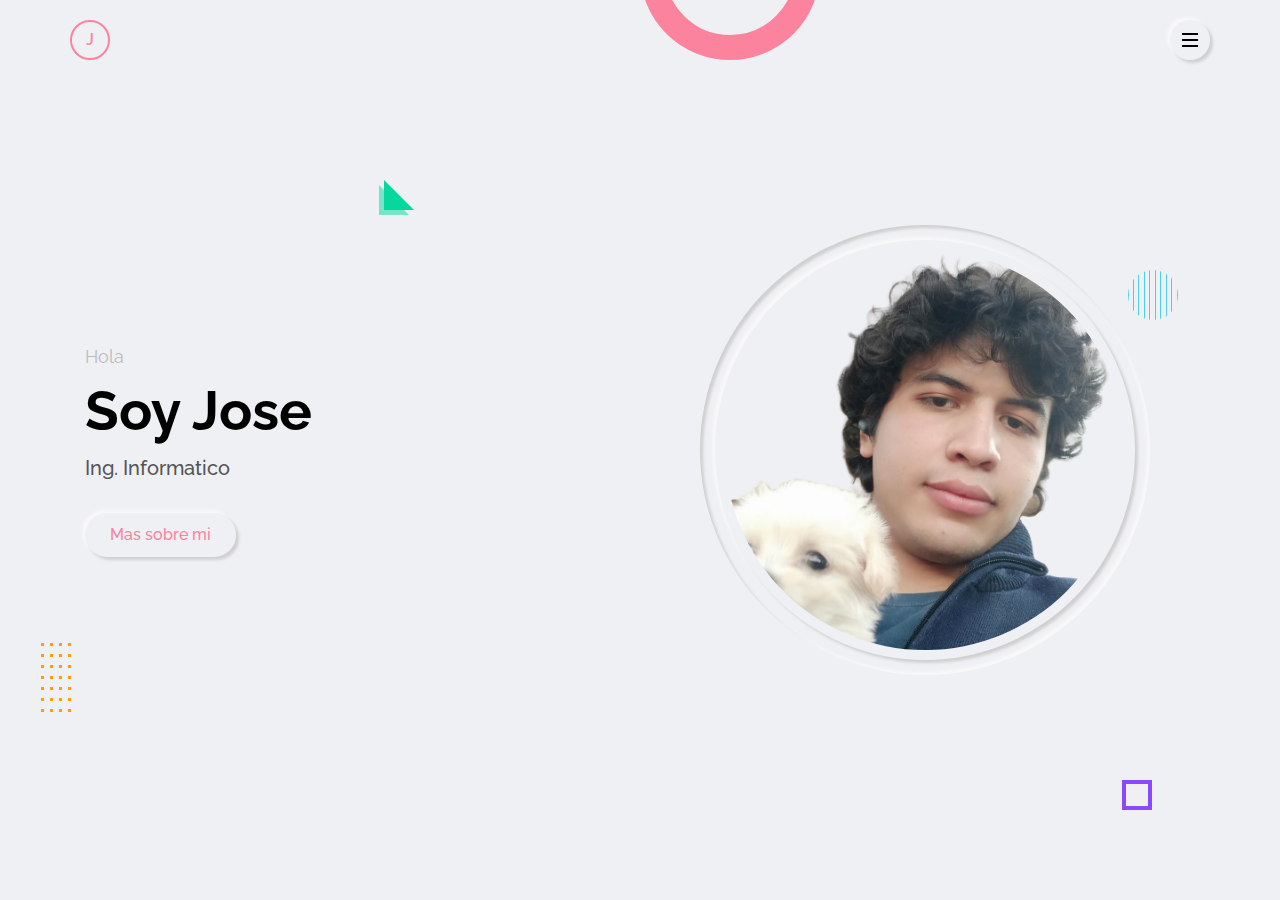
==== index.html @ aefd0e10 "probando despligue" ====
<!DOCTYPE html>
<html lang="zxx">

<head>
  <meta charset="utf-8">
  <title>Sitio Personal</title>
  <meta name="viewport" content="width=device-width,initial-scale=1.0">
  <!-- font awesome -->
  <link rel="stylesheet" type="text/css" href="css/font-awesome.css">
  <!-- main css -->
  <link rel="stylesheet" type="text/css" href="css/style.css">
  <link rel="stylesheet" type="text/css" href="css/skins/color-1.css">
</head>

<body>

  <!-- header start -->
  <header class="header">
    <div class="container">
      <div class="row justify-content-between">
        <div class="logo">
          <a href="index.html">J</a>
        </div>
        <div class="hamburger-btn outer-shadow hover-in-shadow">
          <span></span>
        </div>
      </div>
    </div>
  </header>
  <!-- header end -->

  <!-- navigation menu start -->
  <nav class="nav-menu">
    <div class="close-nav-menu">&times;</div>
    <div class="nav-menu-inner">
      <ul>
        <li><a href="" class="inner-shadow active">home</a></li>
        <li><a href="" class="outer-shadow hover-in-shadow">sobre mi</a></li>
        <li><a href="" class="outer-shadow hover-in-shadow">trabajos</a></li>
        <li><a href="" class="outer-shadow hover-in-shadow">portafolio</a></li>
        <li><a href="" class="outer-shadow hover-in-shadow">testimonios</a></li>
        <li><a href="" class="outer-shadow hover-in-shadow">Contacto</a></li>
      </ul>
    </div>
    <!-- copyright text -->
    <p class="copyright-text">&copy; 2021 Jose Garcete</p>
  </nav>
  <!-- navigation menu end -->

  <!-- home section start -->
  <section class="home-section section">
    <!-- effect wrap start -->
    <div class="effect-wrap">
      <div class="effect effect-1"></div>
      <div class="effect effect-2">
        <div></div>
        <div></div>
        <div></div>
        <div></div>
        <div></div>
        <div></div>
        <div></div>
        <div></div>
        <div></div>
        <div></div>
        <div></div>
        <div></div>
        <div></div>
        <div></div>
        <div></div>
        <div></div>
        <div></div>
        <div></div>
        <div></div>
        <div></div>
        <div></div>
        <div></div>
        <div></div>
        <div></div>
        <div></div>
        <div></div>
        <div></div>
        <div></div>
      </div>
      <div class="effect effect-3"></div>
      <div class="effect effect-4"></div>
      <div class="effect effect-5">
        <div></div>
        <div></div>
        <div></div>
        <div></div>
        <div></div>
        <div></div>
        <div></div>
        <div></div>
        <div></div>
        <div></div>
      </div>
    </div>
    <!-- effect wrap end -->
    <div class="container">
      <div class="row full-screen align-items-center">
        <div class="home-text">
          <p>Hola</p>
          <h2>Soy Jose</h2>
          <h1>Ing. Informatico</h1>
          <a href="#" class="btn-1 outer-shadow hover-in-shadow">Mas sobre mi</a>
        </div>
        <div class="home-img">
          <div class="img-box inner-shadow">
            <img src="img/profile-pic.png" class="outer-shadow" alt="profile-pic">
          </div>
        </div>
      </div>
    </div>
  </section>
  <!-- home section end -->


  <!-- main js -->
  <script src="js/main.js"></script>
  <!-- style switcher js -->
  <script src="js/style-switcher.js"></script>
</body>

</html>
---- css/style.css ----
/* -------------
fonts
---------------- */
@import url("https://fonts.googleapis.com/css2?family=Raleway:wght@400;500;600;700&display=swap");

/*--------------
global style
----------------*/
/* define custom css variables */
:root {
  --bg-black-900: #000000;
  --bg-black-100: #dddddd;
  --bg-black-50: #eff0f4;
  --text-black-900: #000000;
  --text-black-700: #555555;
  --text-black-600: #666666;
  --text-black-300: #bbbbbb;
  --outer-shadow: 3px 3px 3px #d0d0d0, -3px -3px 3px #f8f8f8;
  --outer-shadow-0: 0 0 0 #d0d0d0, 0 0 0 #f8f8f8;
  --inner-shadow: inset 3px 3px 3px #d0d0d0, inset -3px -3px 3px #f8f8f8;
}

body {
  font-size: 16px;
  line-height: 1.5;
  overflow-x: hidden;
  background-color: var(--bg-black-50);
}

*:not(i) {
  font-family: "Raleway", sans-serif;
  font-weight: 400;
}

* {
  margin: 0;
  padding: 0;
  box-sizing: border-box;
  outline: none;
}

::before,
::after {
  box-sizing: border-box;
}

a {
  text-decoration: none;
}

ul {
  list-style: none;
  margin: 0;
  padding: 0;
}

img {
  vertical-align: middle;
  max-width: 100%;
}

.container {
  max-width: 1140px;
  margin: auto;
}

.row {
  display: flex;
  flex-wrap: wrap;
}

.justify-content-between {
  justify-content: space-between;
}

.outer-shadow {
  box-shadow: var(--outer-shadow);
}

.inner-shadow {
  box-shadow: var(--inner-shadow);
}

.hover-in-shadow {
  position: relative;
  z-index: 1;
}

.hover-in-shadow:hover {
  box-shadow: var(--outer-shadow-0);
}

.hover-in-shadow::after {
  content: "";
  position: absolute;
  left: 0;
  top: 0;
  width: 100%;
  height: 100%;
  transition: all 0.3s ease;
}

.hover-in-shadow:hover:after {
  box-shadow: var(--inner-shadow);
}

.align-items-center {
  align-items: center;
}

.btn-1 {
  padding: 10px 25px;
  font-size: 16px;
  font-weight: 500;
  color: var(--skin-color);
  background-color: transparent;
  line-height: 1.5;
  cursor: pointer;
  border-radius: 30px;
  transition: all 0.3s ease;
  display: inline-block;
}

.btn-1::after {
  border-radius: 30px;
}

.effect-wrap .effect {
  position: absolute;
  z-index: -1;
}

.effect-1 {
  width: 30px;
  height: 30px;
  border: 4px solid #8a49ff;
  right: 10%;
  bottom: 10%;
  animation: spin 10s linear infinite;
}

.effect-2 {
  left: 3%;
  bottom: 20%;
  width: 40px;
  display: flex;
  flex-wrap: wrap;
}

.effect-2 div {
  height: 3px;
  width: 3px;
  background-color: #ff9c07;
  margin: 0 3px 8px;
  animation: topBounce 3s ease-in-out infinite;
}

.effect-3 {
  height: 180px;
  width: 180px;
  border: 25px solid var(--skin-color);
  border-radius: 50%;
  left: 50%;
  top: -120px;
  animation: leftBounce 3s ease-in-out infinite;
}

.effect-4 {
  border-top: 30px solid transparent;
  border-left: 30px solid #06d79c;
  left: 30%;
  top: 20%;
  animation: spin 15s ease-in-out infinite;
}

.effect-5 {
  height: 50px;
  width: 50px;
  right: 8%;
  top: 30%;
  display: flex;
  justify-content: space-between;
  border-radius: 50%;
  overflow: hidden;
  animation: spin 10s linear infinite;
}

.effect-5 div {
  width: 1px;
  background-color: #4dd0e1;
}

.effect-4::before {
  content: "";
  border-top: 30px solid transparent;
  border-left: 30px solid #06d79c;
  position: absolute;
  opacity: 0.5;
  left: -35px;
  top: -25px;
}

@keyframes leftBounce {
  0%,
  100% {
    transform: translateX(0);
  }
  50% {
    transform: translateX(25px);
  }
}

@keyframes topBounce {
  0%,
  100% {
    transform: translateY(0);
  }
  50% {
    transform: translateY(25px);
  }
}

@keyframes spin {
  0% {
    transform: rotate(0deg);
  }
  100% {
    transform: rotate(360deg);
  }
}

/*--------------
header
----------------*/
.header {
  padding: 20px 15px;
  position: absolute;
  width: 100%;
  top: 0;
  left: 0;
  z-index: 99;
}

.header .logo a {
  display: inline-block;
  text-align: center;
  line-height: 36px;
  height: 40px;
  width: 40px;
  color: var(--skin-color);
  border-radius: 50%;
  border: 2px solid var(--skin-color);
  font-weight: 600;
  text-transform: uppercase;
}

.header .hamburger-btn {
  height: 40px;
  width: 40px;
  display: flex;
  align-items: center;
  cursor: pointer;
  border-radius: 50%;
  justify-content: center;
  transition: all 0.3s ease;
}

.header .hamburger-btn::after {
  border-radius: 50%;
}

.header .hamburger-btn span {
  display: block;
  height: 2px;
  width: 16px;
  background-color: var(--bg-black-900);
  position: relative;
}

.header .hamburger-btn span:before,
.header .hamburger-btn span:after {
  content: "";
  position: absolute;
  left: 0;
  width: 100%;
  height: 100%;
  background-color: var(--bg-black-900);
}

.header .hamburger-btn span:before {
  top: -6px;
}

.header .hamburger-btn span:after {
  top: 6px;
}

/*----------------
 navigation menu 
------------------*/

.nav-menu {
  position: fixed;
  background-color: var(--bg-black-50);
  padding: 0 15px;
  left: 0;
  top: 0;
  width: 100%;
  height: 100%;
  z-index: -1;
  opacity: 0;
  visibility: hidden;
  overflow-y: auto;
}

.nav-menu .close-nav-menu {
  height: 40px;
  width: 40px;
  display: block;
  font-size: 35px;
  line-height: 35px;
  border-radius: 50%;
  position: absolute;
  right: 15px;
  top: 15px;
  cursor: pointer;
  text-align: center;
  color: var(--text-black-600);
  transition: all 0.3s ease;
}

.nav-menu .close-nav-menu::after {
  border-radius: 50%;
}

.nav-menu-inner {
  min-height: 100vh;
  display: flex;
  align-items: center;
  justify-content: center;
}

.nav-menu ul {
  padding: 15px;
}

.nav-menu ul li {
  display: block;
  margin-bottom: 20px;
  text-align: center;
}

.nav-menu ul li:last-child {
  margin-bottom: 0;
}

.nav-menu ul li a {
  display: inline-block;
  font-size: 28px;
  font-weight: 600;
  counter-reset: var(--text-black-700);
  padding: 5px 30px;
  text-transform: capitalize;
  border-radius: 30px;
  transition: all 0.3s ease;
}

.nav-menu ul li a.active {
  color: var(--skin-color);
}
.nav-menu ul li a::after {
  border-radius: 30px;
}

.nav-menu .copyright-text {
  position: absolute;
  left: 0;
  top: 50%;
  font-size: 15px;
  color: var(--text-black-600);
  transform: translateY(-50%) rotate(-90deg);
  left: -60px;
}

/*-------------
home section
 --------------*/

.home-section {
  position: relative;
}
.home-section .full-screen {
  padding: 50px 0;
  min-height: 100vh;
}

.home-section .home-text,
.home-section .home-img {
  flex: 0 0 50%;
  max-width: 50%;
  padding: 0 15px;
}

.home-section .home-text {
  /* background-color: violet; */
}

.home-section .home-text p {
  color: var(--text-black-300);
  font-size: 18px;
  text-transform: capitalize;
  margin: 0;
}

.home-section .home-text h2 {
  font-size: 55px;
  font-weight: 700;
  color: var(--text-black-900);
  margin: 0;
}

.home-section .home-text h1 {
  font-size: 20px;
  font-weight: 500;
  color: var(--text-black-700);
  margin: 0;
  text-transform: capitalize;
}

.home-section .home-text .btn-1 {
  margin-top: 30px;
}

.home-section .home-img .img-box {
  max-width: 450px;
  display: block;
  margin: auto;
  border-radius: 50%;
  padding: 15px;
}

.home-section .home-img .img-box img {
  width: 100%;
  border-radius: 50%;
  border: 10px solid transparent;
}
---- css/skins/color-1.css ----
:root{
	--skin-color:#fb839e;
}
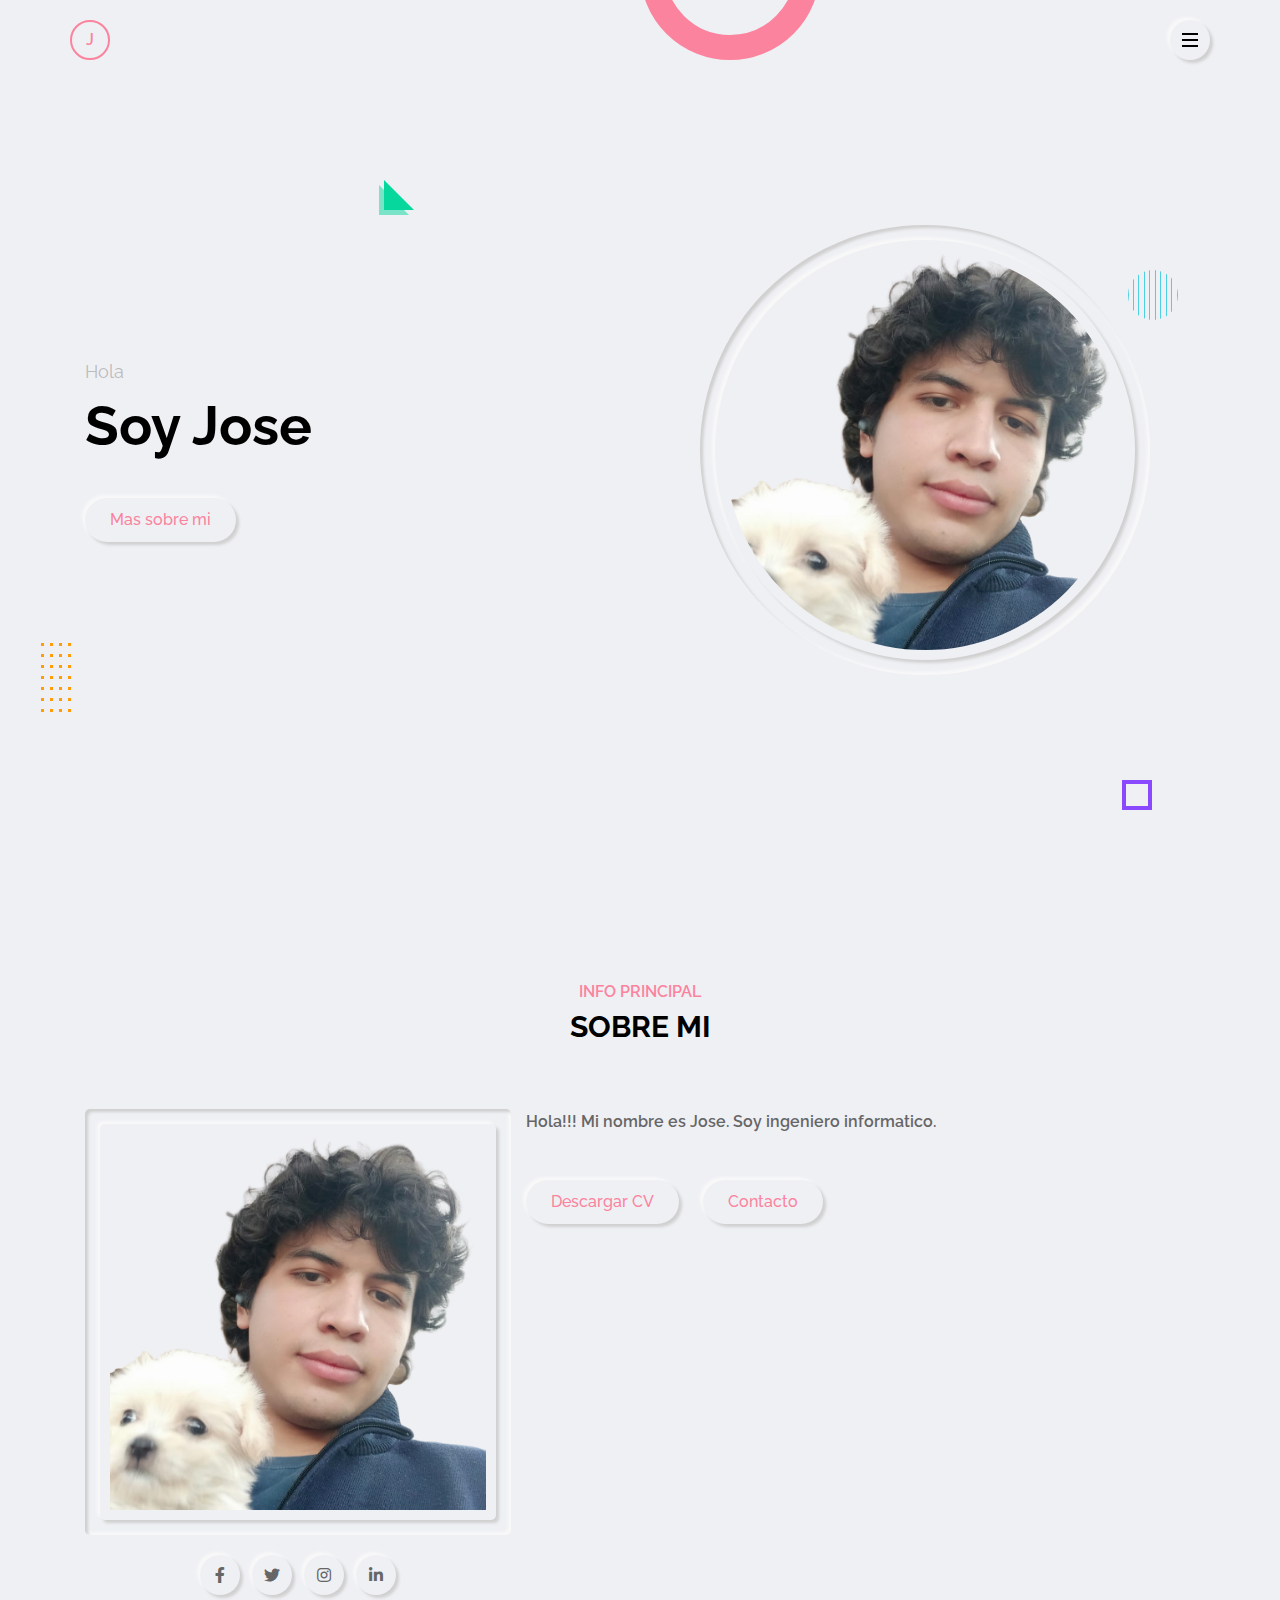
==== commit d13a2b41: "Se anhade seccion de sobre mi" ====
--- a/index.html
+++ b/index.html
@@ -103,7 +103,7 @@
         <div class="home-text">
           <p>Hola</p>
           <h2>Soy Jose</h2>
-          <h1>Ing. Informatico</h1>
+          <!-- <h1>Ing. Informatico</h1> -->
           <a href="#" class="btn-1 outer-shadow hover-in-shadow">Mas sobre mi</a>
         </div>
         <div class="home-img">
@@ -116,6 +116,42 @@
   </section>
   <!-- home section end -->
 
+  <!-- about section start -->
+  <section class="about-section section">
+    <div class="container">
+      <div class="row">
+        <div class="section-title">
+          <h2 data-heading='info principal'>Sobre mi</h2>
+        </div>
+      </div>
+      <div class="row">
+        <div class="about-img">
+          <div class="img-box inner-shadow">
+            <img src="img/profile-pic.png" class="outer-shadow" alt="imagen de perfil">
+          </div>
+          <!-- social links start-->
+          <div class="social-links">
+            <a href="https://www.facebook.com/jose.garcete.5036/" class="outer-shadow hover-in-shadow"
+              target="_blank"><i class="fab fa-facebook-f"></i></a>
+            <a href="https://twitter.com/jigaka3" class="outer-shadow hover-in-shadow" target="_blank"><i
+                class="fab fa-twitter"></i></a>
+            <a href="https://www.instagram.com/josceka/" class="outer-shadow hover-in-shadow" target="_blank"><i
+                class="fab fa-instagram"></i></a>
+            <a href="https://www.linkedin.com/in/jose-garcete-796b70160/" target="_blank"
+              class="outer-shadow hover-in-shadow"><i class="fab fa-linkedin-in"></i></a>
+          </div>
+          <!-- social links end -->
+        </div>
+        <div class="about-info">
+          <p><span>Hola!!! Mi nombre es Jose. Soy ingeniero informatico.</span></p>
+          <a href="cv.pdf" class="btn-1 outer-shadow hover-in-shadow">Descargar CV</a>
+          <a href="#" class="btn-1 outer-shadow hover-in-shadow">Contacto</a>
+        </div>
+      </div>
+    </div>
+  </section>
+  <!-- about section end -->
+
 
   <!-- main js -->
   <script src="js/main.js"></script>
--- a/css/style.css
+++ b/css/style.css
@@ -229,6 +229,31 @@
   }
 }
 
+.section-title {
+  padding: 0 15px;
+  flex: 0 0 100%;
+  max-width: 100%;
+  text-align: center;
+  margin-bottom: 60px;
+}
+
+.section-title h2 {
+  display: inline-block;
+  font-size: 30px;
+  font-weight: 700;
+  color: var(--text-black-900);
+  text-transform: uppercase;
+  margin: 0;
+}
+
+.section-title h2:before {
+  content: attr(data-heading);
+  display: block;
+  font-size: 16px;
+  font-weight: 600;
+  color: var(--skin-color);
+}
+
 /*--------------
 header
 ----------------*/
@@ -444,3 +469,86 @@
   border-radius: 50%;
   border: 10px solid transparent;
 }
+
+/* ------------------
+about section
+---------------------*/
+.about-section {
+  padding: 80px 0 80px;
+  min-height: 100vh;
+}
+
+.about-section .about-img {
+  flex: 0 0 40%;
+  max-width: 40%;
+  padding: 0 15px;
+}
+
+.about-section .about-img .img-box {
+  padding: 15px;
+  border-radius: 5px;
+}
+
+.about-section .about-img .img-box img {
+  width: 100%;
+  border: 10px solid transparent;
+  border-radius: 5px;
+}
+
+.about-section .about-img .social-links {
+  margin-top: 20px;
+  text-align: center;
+}
+
+.about-section .about-img .social-links a {
+  display: inline-block;
+  height: 40px;
+  width: 40px;
+  font-size: 16px;
+  text-align: center;
+
+  color: var(--text-black-600);
+  margin: 0 4px;
+  border-radius: 50%;
+  transition: all 0.3s ease;
+}
+
+.about-section .about-img .social-links a i {
+  line-height: 40px;
+}
+
+.about-section .about-img .social-links a:after {
+  border-radius: 50%;
+}
+
+.about-section .about-img .social-links a:hover {
+  color: var(--skin-color);
+}
+
+.about-section
+  .about-img
+  .social-links
+  .about-section
+  .about-img
+  .social-links
+  .about-section
+  .about-info {
+  flex: 0 0 60%;
+  max-width: 60%;
+  padding: 0 15px;
+}
+
+.about-section .about-info p {
+  font-size: 16px;
+  line-height: 26px;
+  margin-bottom: 15px;
+  color: var(--text-black-600);
+}
+
+.about-section .about-info span {
+  font-weight: 600;
+}
+
+.about-section .about-info .btn-1 {
+  margin: 30px 20px 0 0;
+}
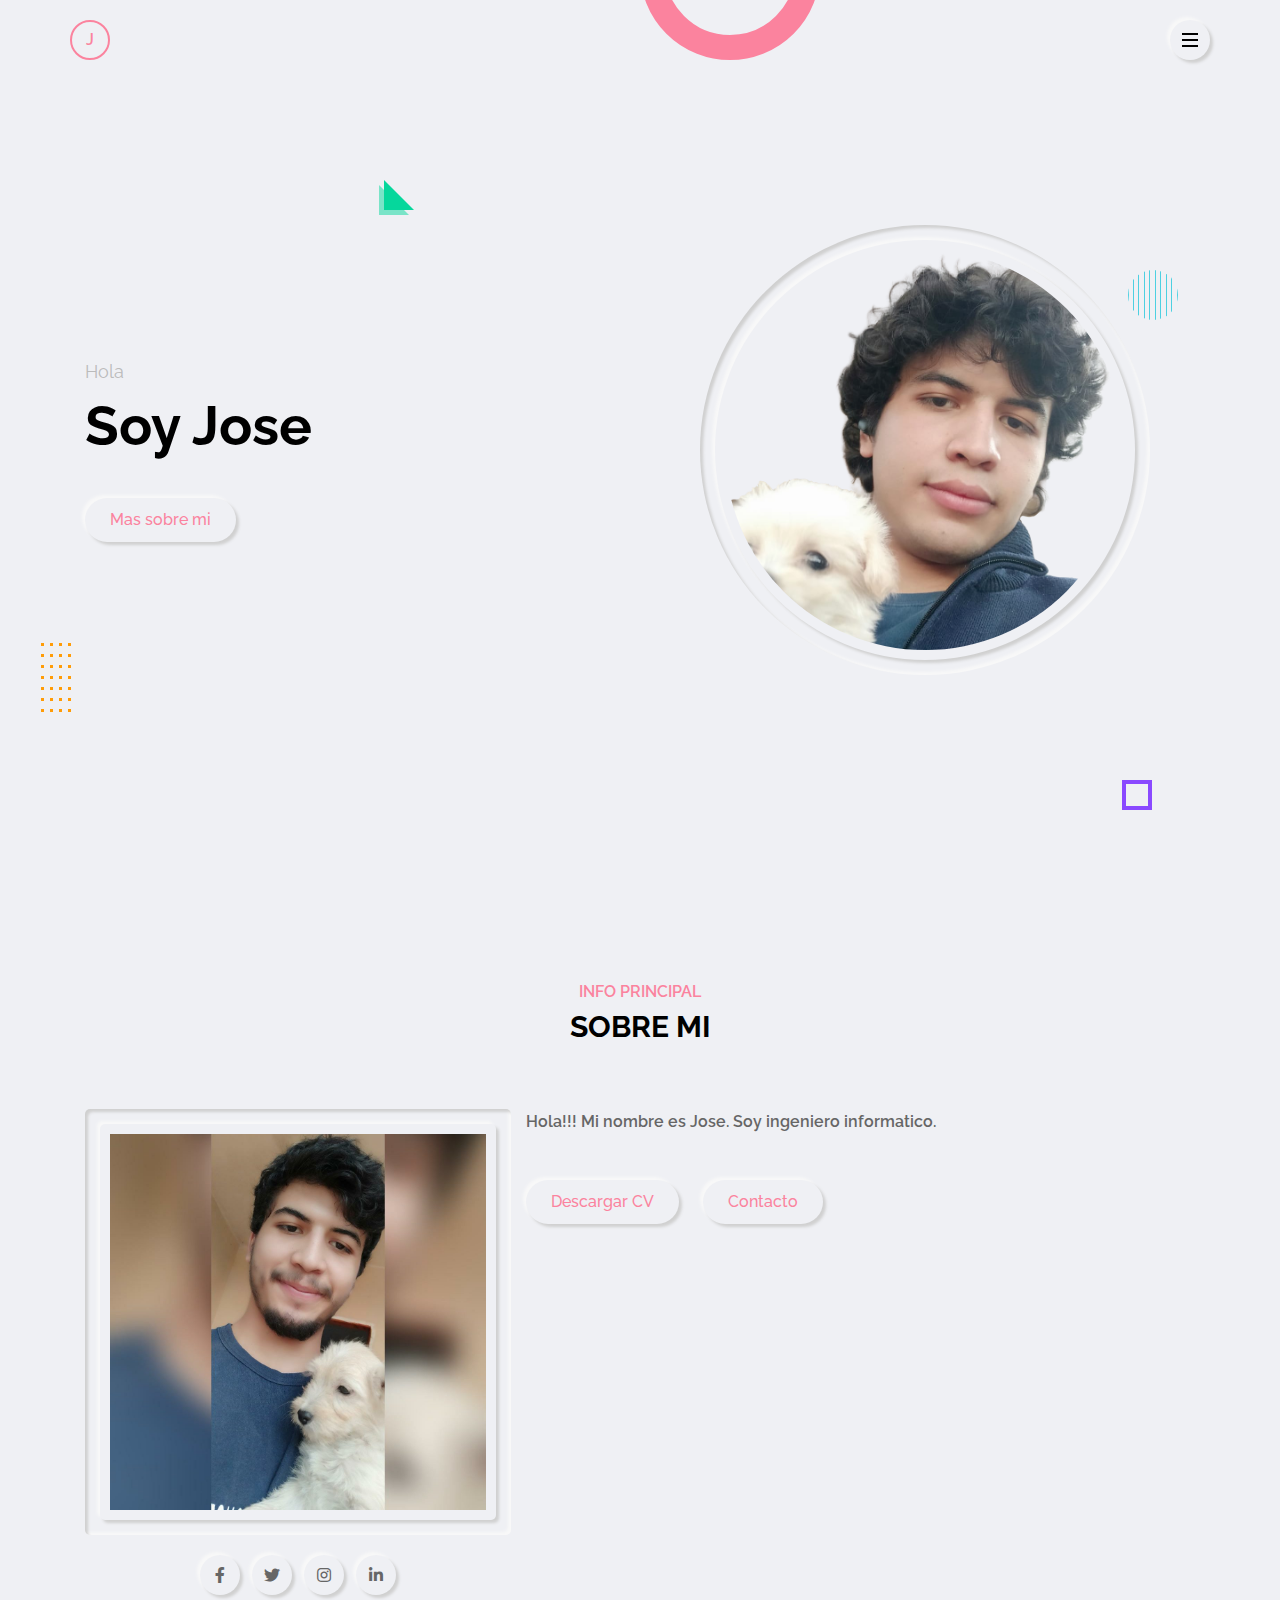
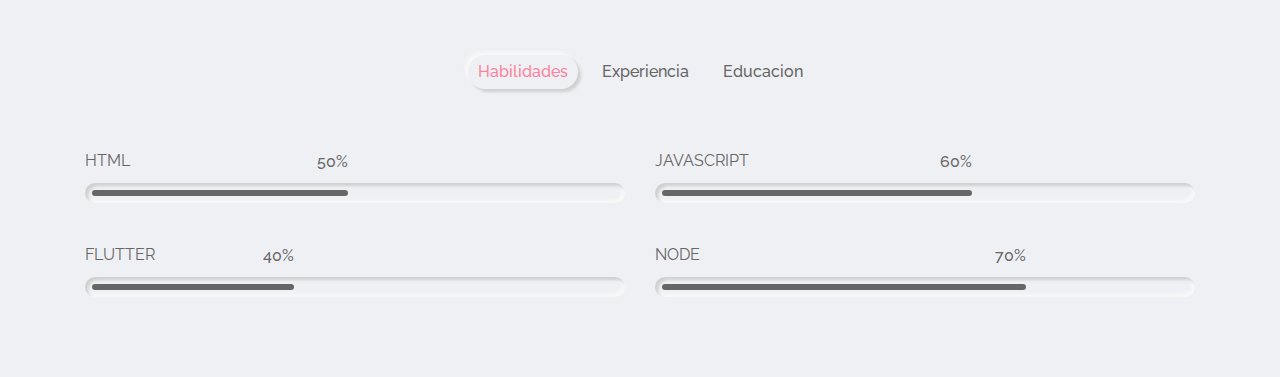
==== commit c6818398: "add skill section" ====
--- a/index.html
+++ b/index.html
@@ -127,7 +127,7 @@
       <div class="row">
         <div class="about-img">
           <div class="img-box inner-shadow">
-            <img src="img/profile-pic.png" class="outer-shadow" alt="imagen de perfil">
+            <img src="img/luli.jpeg" class="outer-shadow" alt="imagen de perfil">
           </div>
           <!-- social links start-->
           <div class="social-links">
@@ -148,6 +148,64 @@
           <a href="#" class="btn-1 outer-shadow hover-in-shadow">Contacto</a>
         </div>
       </div>
+      <!-- about tabs start -->
+      <div class="row">
+        <div class="about-tabs">
+          <span class="tab-item outer-shadow active" data-target=".habilidades">habilidades</span>
+          <span class="tab-item" data-target=".experiencia">experiencia</span>
+          <span class="tab-item" data-target=".educacion">educacion</span>
+        </div>
+      </div>
+      <!-- about tabs end -->
+
+      <!-- skills start-->
+      <div class="row">
+        <div class="skills tab-content">
+          <div class="row">
+            <!-- skill item start -->
+            <div class="skill-item">
+              <p>HTML</p>
+              <div class="progress inner-shadow">
+                <div class="progress-bar" style="width: calc(50% - 14px)">
+                  <span>50%</span>
+                </div>
+              </div>
+            </div>
+            <!-- skill item end -->
+            <!-- skill item start -->
+            <div class="skill-item">
+              <p>JAVASCRIPT</p>
+              <div class="progress inner-shadow">
+                <div class="progress-bar" style="width: calc(60% - 14px)">
+                  <span>60%</span>
+                </div>
+              </div>
+            </div>
+            <!-- skill item start -->
+            <!-- skill item start -->
+            <div class="skill-item">
+              <p>FLUTTER</p>
+              <div class="progress inner-shadow">
+                <div class="progress-bar" style="width: calc(40% - 14px)">
+                  <span>40%</span>
+                </div>
+              </div>
+            </div>
+            <!-- skill item start -->
+            <!-- skill item start -->
+            <div class="skill-item">
+              <p>NODE</p>
+              <div class="progress inner-shadow">
+                <div class="progress-bar" style="width: calc(70% - 14px)">
+                  <span>70%</span>
+                </div>
+              </div>
+            </div>
+            <!-- skill item start -->
+          </div>
+        </div>
+      </div>
+      <!-- skills end -->
     </div>
   </section>
   <!-- about section end -->
--- a/css/style.css
+++ b/css/style.css
@@ -474,7 +474,7 @@
 about section
 ---------------------*/
 .about-section {
-  padding: 80px 0 80px;
+  padding: 80px 0 0;
   min-height: 100vh;
 }
 
@@ -552,3 +552,79 @@
 .about-section .about-info .btn-1 {
   margin: 30px 20px 0 0;
 }
+
+.about-section .about-tabs {
+  padding: 60px 15px 50px;
+  flex: 0 0 100%;
+  max-width: 100%;
+  text-align: center;
+}
+
+.about-section .about-tabs .tab-item {
+  display: inline-block;
+  margin: 0 5px 10px;
+  cursor: pointer;
+  padding: 5px 10px;
+  border: 1px red;
+  border-radius: 30px;
+  transition: all 0.3s ease;
+  color: var(--text-black-600);
+  font-weight: 500;
+  text-transform: capitalize;
+}
+
+.about-section .about-tabs .tab-item:hover:not(.active) {
+  opacity: 0.6;
+}
+
+.about-section .about-tabs .tab-item.active {
+  color: var(--skin-color);
+}
+
+.about-section .tab-content {
+  flex: 0 0 100%;
+  max-width: 100%;
+}
+
+.about-section .skills .skill-item {
+  flex: 0 0 50%;
+  max-width: 50%;
+  padding: 0 15px;
+  margin-bottom: 40px;
+}
+
+.about-section .skills .skill-item p {
+  font-size: 16px;
+  color: var(--text-black-600);
+  text-transform: capitalize;
+  margin: 0 0 10px;
+}
+
+.about-section .skills {
+  padding: 0 0 40px;
+}
+
+.about-section .skills .skill-item .progress {
+  height: 20px;
+  border-radius: 10px;
+  position: relative;
+}
+
+.about-section .skills .skill-item .progress-bar {
+  background-color: var(--text-black-600);
+  height: 6px;
+  left: 7px;
+  top: 7px;
+  position: absolute;
+  border-radius: 10px;
+}
+
+.about-section .skills .skill-item .progress-bar span {
+  position: absolute;
+  right: 0;
+  top: 0;
+  font-size: 16px;
+  font-weight: 500;
+  color: var(--text-black-600);
+  margin-top: -40px;
+}
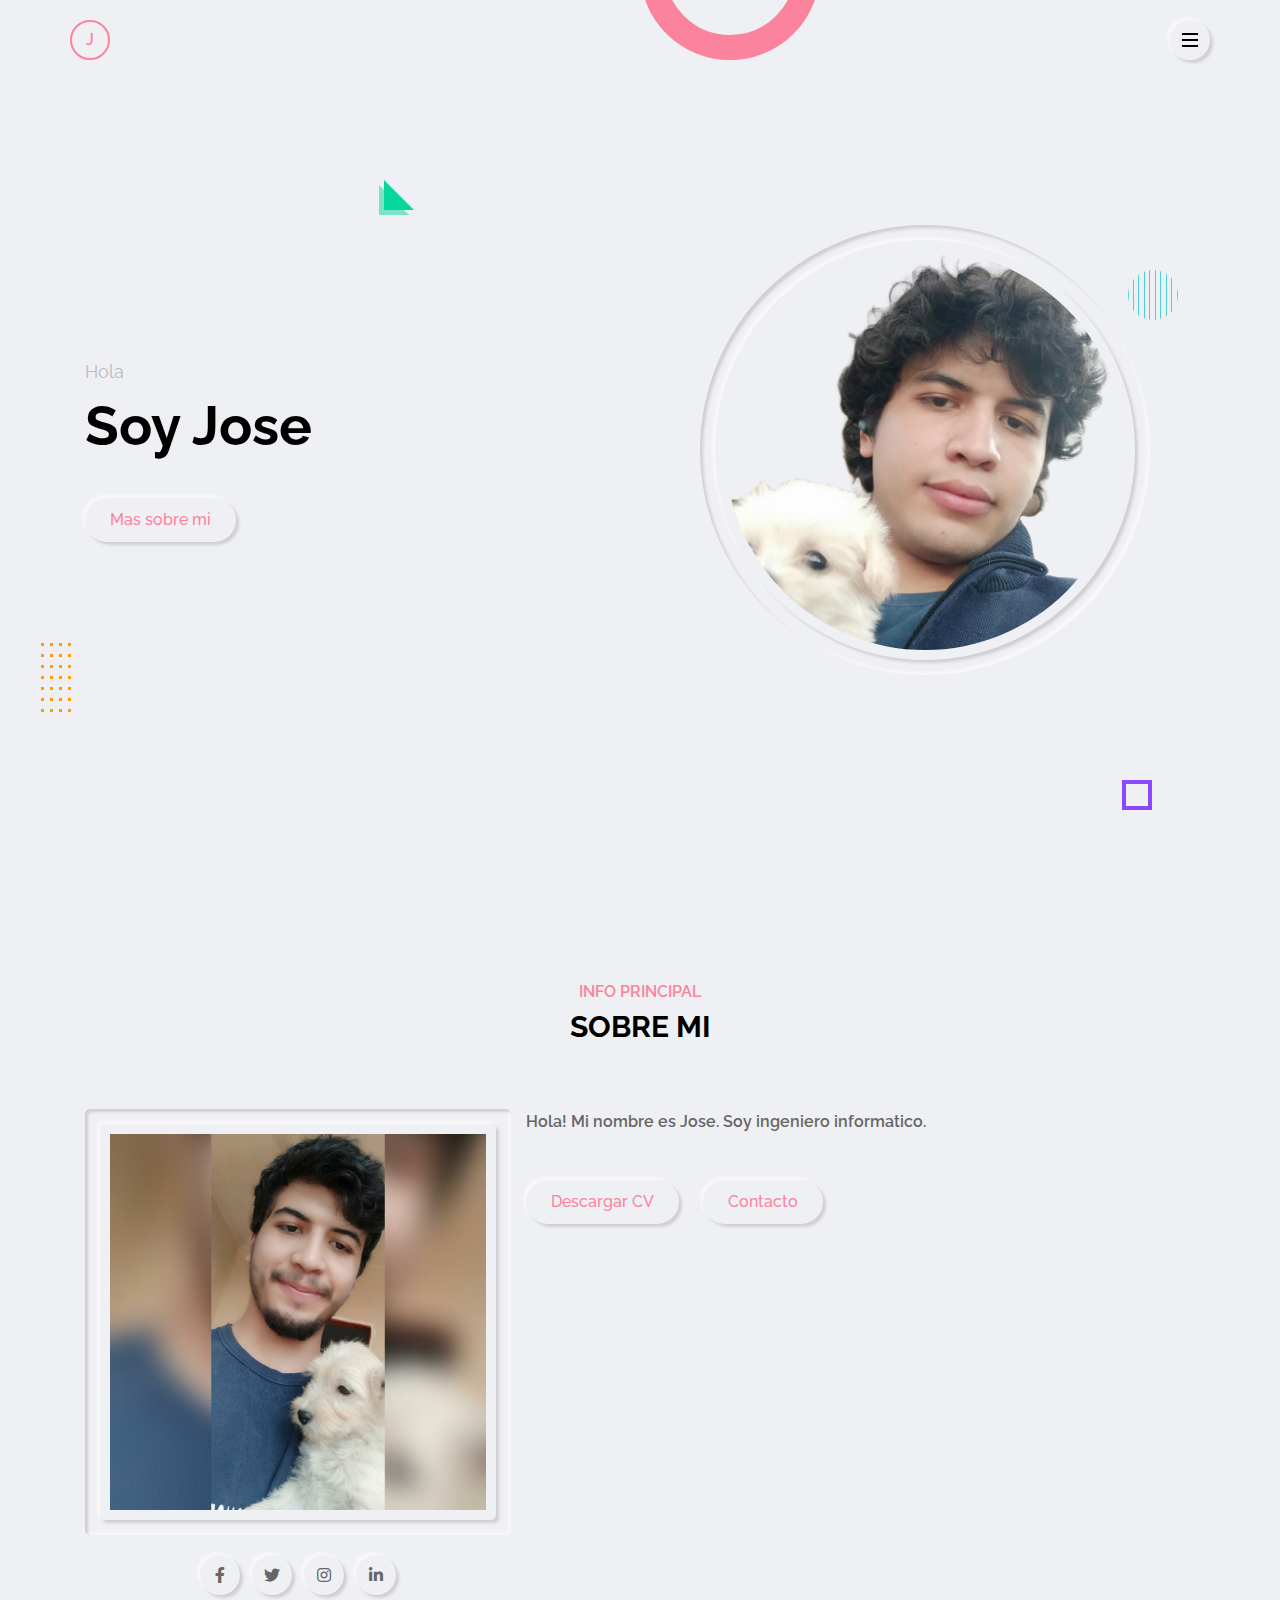
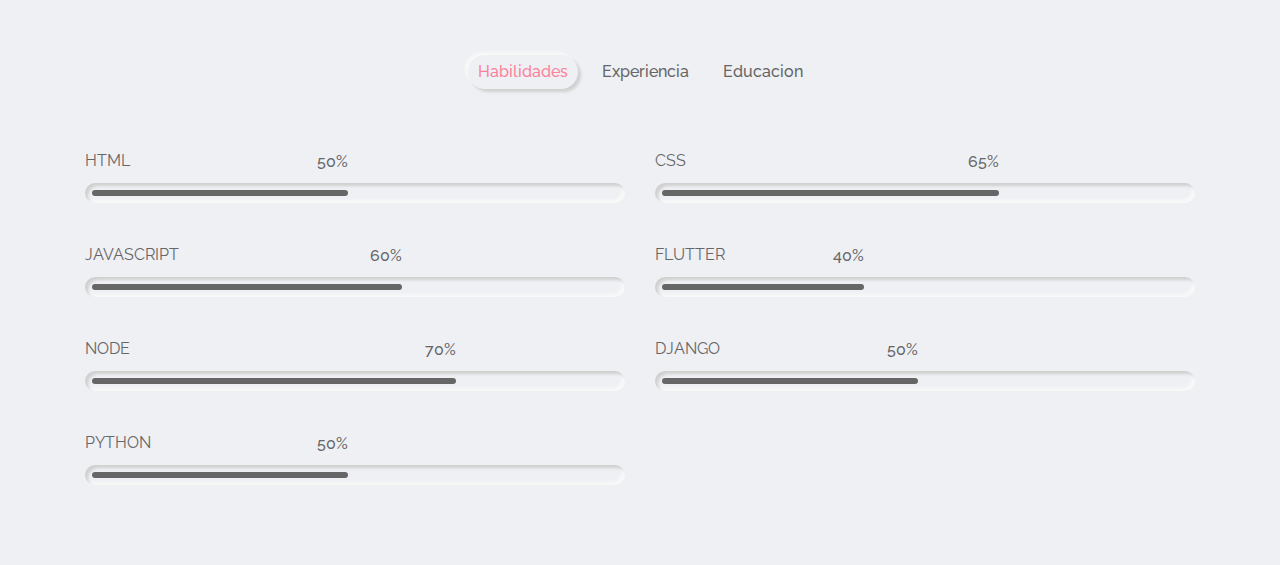
==== commit f1ee2bbc: "complete about section" ====
--- a/index.html
+++ b/index.html
@@ -104,7 +104,7 @@
           <p>Hola</p>
           <h2>Soy Jose</h2>
           <!-- <h1>Ing. Informatico</h1> -->
-          <a href="#" class="btn-1 outer-shadow hover-in-shadow">Mas sobre mi</a>
+          <a href="index.html#sobre-mi" class="btn-1 outer-shadow hover-in-shadow">Mas sobre mi</a>
         </div>
         <div class="home-img">
           <div class="img-box inner-shadow">
@@ -117,7 +117,7 @@
   <!-- home section end -->
 
   <!-- about section start -->
-  <section class="about-section section">
+  <section id="sobre-mi" class="about-section section">
     <div class="container">
       <div class="row">
         <div class="section-title">
@@ -143,7 +143,7 @@
           <!-- social links end -->
         </div>
         <div class="about-info">
-          <p><span>Hola!!! Mi nombre es Jose. Soy ingeniero informatico.</span></p>
+          <p><span>Hola! Mi nombre es Jose. Soy ingeniero informatico.</span></p>
           <a href="cv.pdf" class="btn-1 outer-shadow hover-in-shadow">Descargar CV</a>
           <a href="#" class="btn-1 outer-shadow hover-in-shadow">Contacto</a>
         </div>
@@ -151,16 +151,16 @@
       <!-- about tabs start -->
       <div class="row">
         <div class="about-tabs">
-          <span class="tab-item outer-shadow active" data-target=".habilidades">habilidades</span>
-          <span class="tab-item" data-target=".experiencia">experiencia</span>
-          <span class="tab-item" data-target=".educacion">educacion</span>
+          <span class="tab-item outer-shadow active" data-target=".skills">habilidades</span>
+          <span class="tab-item" data-target=".experiencie">experiencia</span>
+          <span class="tab-item" data-target=".education">educacion</span>
         </div>
       </div>
       <!-- about tabs end -->
 
       <!-- skills start-->
       <div class="row">
-        <div class="skills tab-content">
+        <div class="skills tab-content active">
           <div class="row">
             <!-- skill item start -->
             <div class="skill-item">
@@ -174,6 +174,16 @@
             <!-- skill item end -->
             <!-- skill item start -->
             <div class="skill-item">
+              <p>CSS</p>
+              <div class="progress inner-shadow">
+                <div class="progress-bar" style="width: calc(65% - 14px)">
+                  <span>65%</span>
+                </div>
+              </div>
+            </div>
+            <!-- skill item end -->
+            <!-- skill item start -->
+            <div class="skill-item">
               <p>JAVASCRIPT</p>
               <div class="progress inner-shadow">
                 <div class="progress-bar" style="width: calc(60% - 14px)">
@@ -202,10 +212,130 @@
               </div>
             </div>
             <!-- skill item start -->
+            <div class="skill-item">
+              <p>DJANGO</p>
+              <div class="progress inner-shadow">
+                <div class="progress-bar" style="width: calc(50% - 14px)">
+                  <span>50%</span>
+                </div>
+              </div>
+            </div>
+            <!-- skill item start -->
+            <!-- skill item start -->
+            <div class="skill-item">
+              <p>PYTHON</p>
+              <div class="progress inner-shadow">
+                <div class="progress-bar" style="width: calc(50% - 14px)">
+                  <span>50%</span>
+                </div>
+              </div>
+            </div>
+            <!-- skill item start -->
           </div>
         </div>
       </div>
       <!-- skills end -->
+      <!-- experiencie start -->
+      <div class="row">
+        <div class="experiencie tab-content">
+          <div class="row">
+            <div class="timeline">
+              <div class="row">
+                <!-- timeline item start -->
+                <div class="timeline-item">
+                  <div class="timeline-item-inner outer-shadow">
+                    <i class="fas fa-briefcase icon"></i>
+                    <span>Jul, 2021 - Presente</span>
+                    <h3>Full stack developer</h3>
+                    <h4>Apepu, Paraguay</h4>
+                    <!-- <p>Mucho texto</p> -->
+                  </div>
+                </div>
+                <!-- timeline item end -->
+                <!-- timeline item start -->
+                <!-- <div class="timeline-item">
+                  <div class="timeline-item-inner outer-shadow">
+                    <i class="fas fa-briefcase icon"></i>
+                    <span>Sep, 2016 - Oct, 2018</span>
+                    <h3>web designer</h3>
+                    <h4>Company name, Paraguay</h4>
+                    <p>Mucho texto</p>
+                  </div>
+                </div> -->
+                <!-- timeline item end -->
+                <!-- timeline item start -->
+                <!-- <div class="timeline-item">
+                  <div class="timeline-item-inner outer-shadow">
+                    <i class="fas fa-briefcase icon"></i>
+                    <span>Sep, 2014 - Jul, 2016</span>
+                    <h3>movil developer</h3>
+                    <h4>Company name, Paraguay</h4>
+                    <p>Mucho texto</p>
+                  </div>
+                </div> -->
+                <!-- timeline item end -->
+              </div>
+            </div>
+          </div>
+        </div>
+      </div>
+      <!-- experiencie end -->
+      <!-- education start -->
+      <div class="row">
+        <div class="education tab-content">
+          <div class="row">
+            <div class="timeline">
+              <div class="row">
+                <!-- timeline item start -->
+                <div class="timeline-item">
+                  <div class="timeline-item-inner outer-shadow">
+                    <i class="fas fa-graduation-cap icon"></i>
+                    <span>Dic, 2018 - Presente</span>
+                    <h3>Grado Ing. Informatica</h3>
+                    <h4>Facultad Politecnica, UNA</h4>
+                    <!-- <p>Mucho texto</p> -->
+                  </div>
+                </div>
+                <!-- timeline item end -->
+                <!-- timeline item start -->
+                <div class="timeline-item">
+                  <div class="timeline-item-inner outer-shadow">
+                    <i class="fas fa-graduation-cap icon"></i>
+                    <span>2013-2017</span>
+                    <h3>Nivel intermedio</h3>
+                    <h4>Jovenes Talentos - OMAPA</h4>
+                    <!-- <p>Mucho texto</p> -->
+                  </div>
+                </div>
+                <!-- timeline item end -->
+                <!-- timeline item start -->
+                <div class="timeline-item">
+                  <div class="timeline-item-inner outer-shadow">
+                    <i class="fas fa-graduation-cap icon"></i>
+                    <span>2012-2017</span>
+                    <h3>Educacion Media</h3>
+                    <h4>Centro Educativo Marista</h4>
+                    <!-- <p>Mucho texto</p> -->
+                  </div>
+                </div>
+                <!-- timeline item end -->
+                <!-- timeline item start -->
+                <div class="timeline-item">
+                  <div class="timeline-item-inner outer-shadow">
+                    <i class="fas fa-graduation-cap icon"></i>
+                    <span>2005-2011</span>
+                    <h3>Educacion Escolar</h3>
+                    <h4>Centro Educativo Marista</h4>
+                    <!-- <p>Mucho texto</p> -->
+                  </div>
+                </div>
+                <!-- timeline item end -->
+              </div>
+            </div>
+          </div>
+        </div>
+      </div>
+      <!-- education end -->
     </div>
   </section>
   <!-- about section end -->
--- a/css/style.css
+++ b/css/style.css
@@ -20,6 +20,10 @@
   --inner-shadow: inset 3px 3px 3px #d0d0d0, inset -3px -3px 3px #f8f8f8;
 }
 
+html {
+  scroll-behavior: smooth;
+}
+
 body {
   font-size: 16px;
   line-height: 1.5;
@@ -229,6 +233,17 @@
   }
 }
 
+@keyframes fadeInTop {
+  0% {
+    opacity: 0;
+    transform: translateY(-25px);
+  }
+
+  100% {
+    opacity: 1;
+    transform: translateY(0px);
+  }
+}
 .section-title {
   padding: 0 15px;
   flex: 0 0 100%;
@@ -584,6 +599,12 @@
 .about-section .tab-content {
   flex: 0 0 100%;
   max-width: 100%;
+  display: none;
+}
+
+.about-section .tab-content.active {
+  display: block;
+  animation: fadeInTop 0.5s ease;
 }
 
 .about-section .skills .skill-item {
@@ -628,3 +649,115 @@
   color: var(--text-black-600);
   margin-top: -40px;
 }
+.about-section .education,
+.about-section .experiencie {
+  padding-bottom: 80px;
+}
+
+.about-section .timeline {
+  flex: 0 0 100%;
+  max-width: 100%;
+  position: relative;
+}
+
+.about-section .timeline:before {
+  content: "";
+  width: 1px;
+  height: 100%;
+  left: 50%;
+  background-color: var(--bg-black-100);
+  top: 0;
+  position: absolute;
+}
+
+.about-section .timeline .timeline-item {
+  flex: 0 0 100%;
+  max-width: 100%;
+  padding: 0 15px;
+}
+
+.about-section .timeline .timeline-item:nth-child(odd) {
+  padding-right: calc(50% + 50px);
+  text-align: right;
+}
+.about-section .timeline .timeline-item:nth-child(even) {
+  padding-left: calc(50% + 50px);
+}
+
+.about-section .timeline .timeline-item-inner {
+  padding: 30px;
+  border-radius: 5px;
+  position: relative;
+}
+
+.about-section .timeline .timeline-item-inner:before {
+  content: "";
+  position: absolute;
+  width: 30px;
+  height: 1px;
+  background-color: var(--bg-black-100);
+  top: 37px;
+  z-index: -1;
+}
+
+.about-section
+  .timeline
+  .timeline-item:nth-child(odd)
+  .timeline-item-inner:before {
+  right: -30px;
+}
+.about-section
+  .timeline
+  .timeline-item:nth-child(even)
+  .timeline-item-inner:before {
+  left: -30px;
+}
+
+.about-section .timeline .timeline-item-inner .icon {
+  height: 40px;
+  width: 40px;
+  background-color: var(--bg-black-50);
+  border: 1px solid var(--bg-black-100);
+  text-align: center;
+  line-height: 40px;
+  border-radius: 50%;
+  font-size: 16px;
+  color: var(--skin-color);
+  position: absolute;
+  top: 18px;
+}
+
+.about-section .timeline .timeline-item:nth-child(odd) .icon {
+  right: -70px;
+}
+.about-section .timeline .timeline-item:nth-child(even) .icon {
+  left: -70px;
+}
+
+.about-section .timeline .timeline-item-inner span {
+  font-weight: 500;
+  color: var(--skin-color);
+  display: block;
+  margin: 0 0 10px;
+  text-transform: capitalize;
+}
+
+.about-section .timeline .timeline-item-inner h3 {
+  font-size: 20px;
+  color: var(--text-black-700);
+  font-weight: 600;
+  margin: 0 0 5px;
+  text-transform: capitalize;
+}
+.about-section .timeline .timeline-item-inner h4 {
+  font-size: 16px;
+  font-style: italic;
+  color: var(--text-black-600);
+  margin: 0;
+}
+.about-section .timeline .timeline-item-inner p {
+  font-size: 16px;
+  color: var(--text-black-600);
+  line-height: 25px;
+  margin: 15px 0 0;
+}
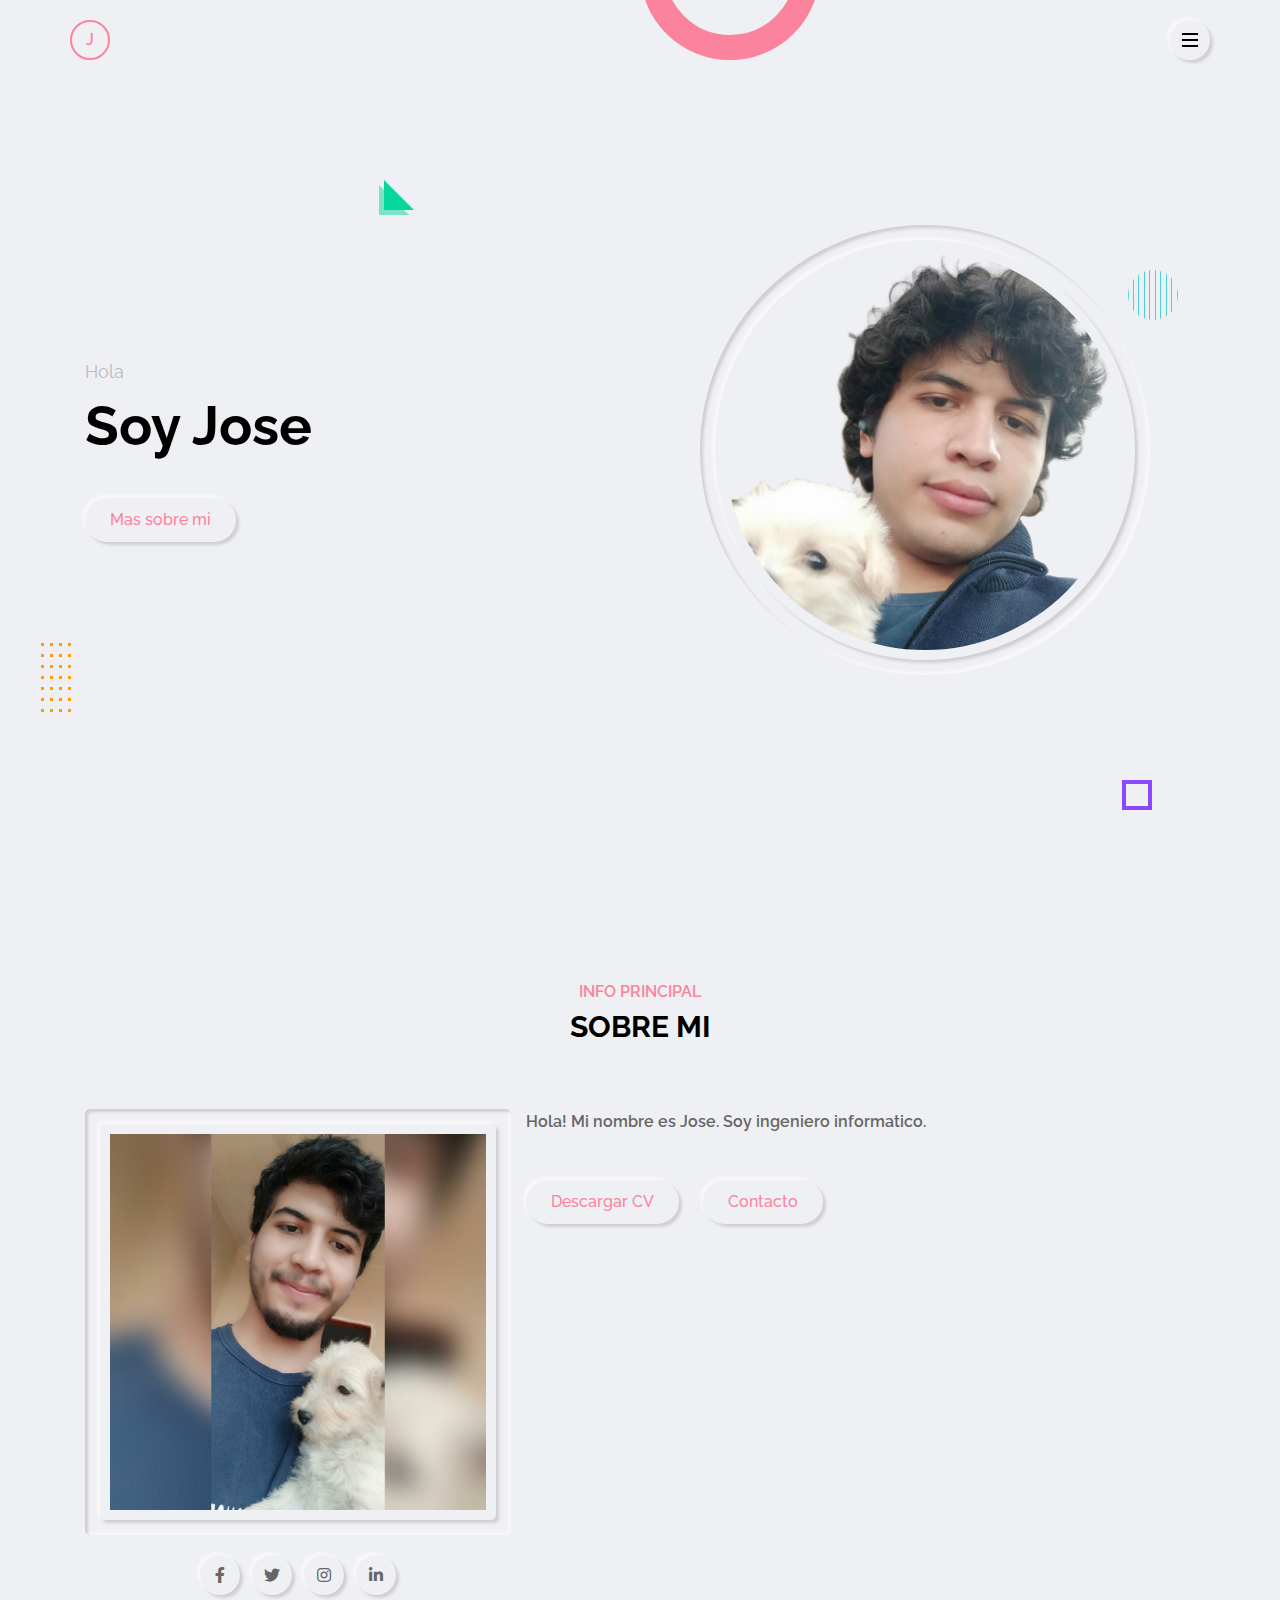
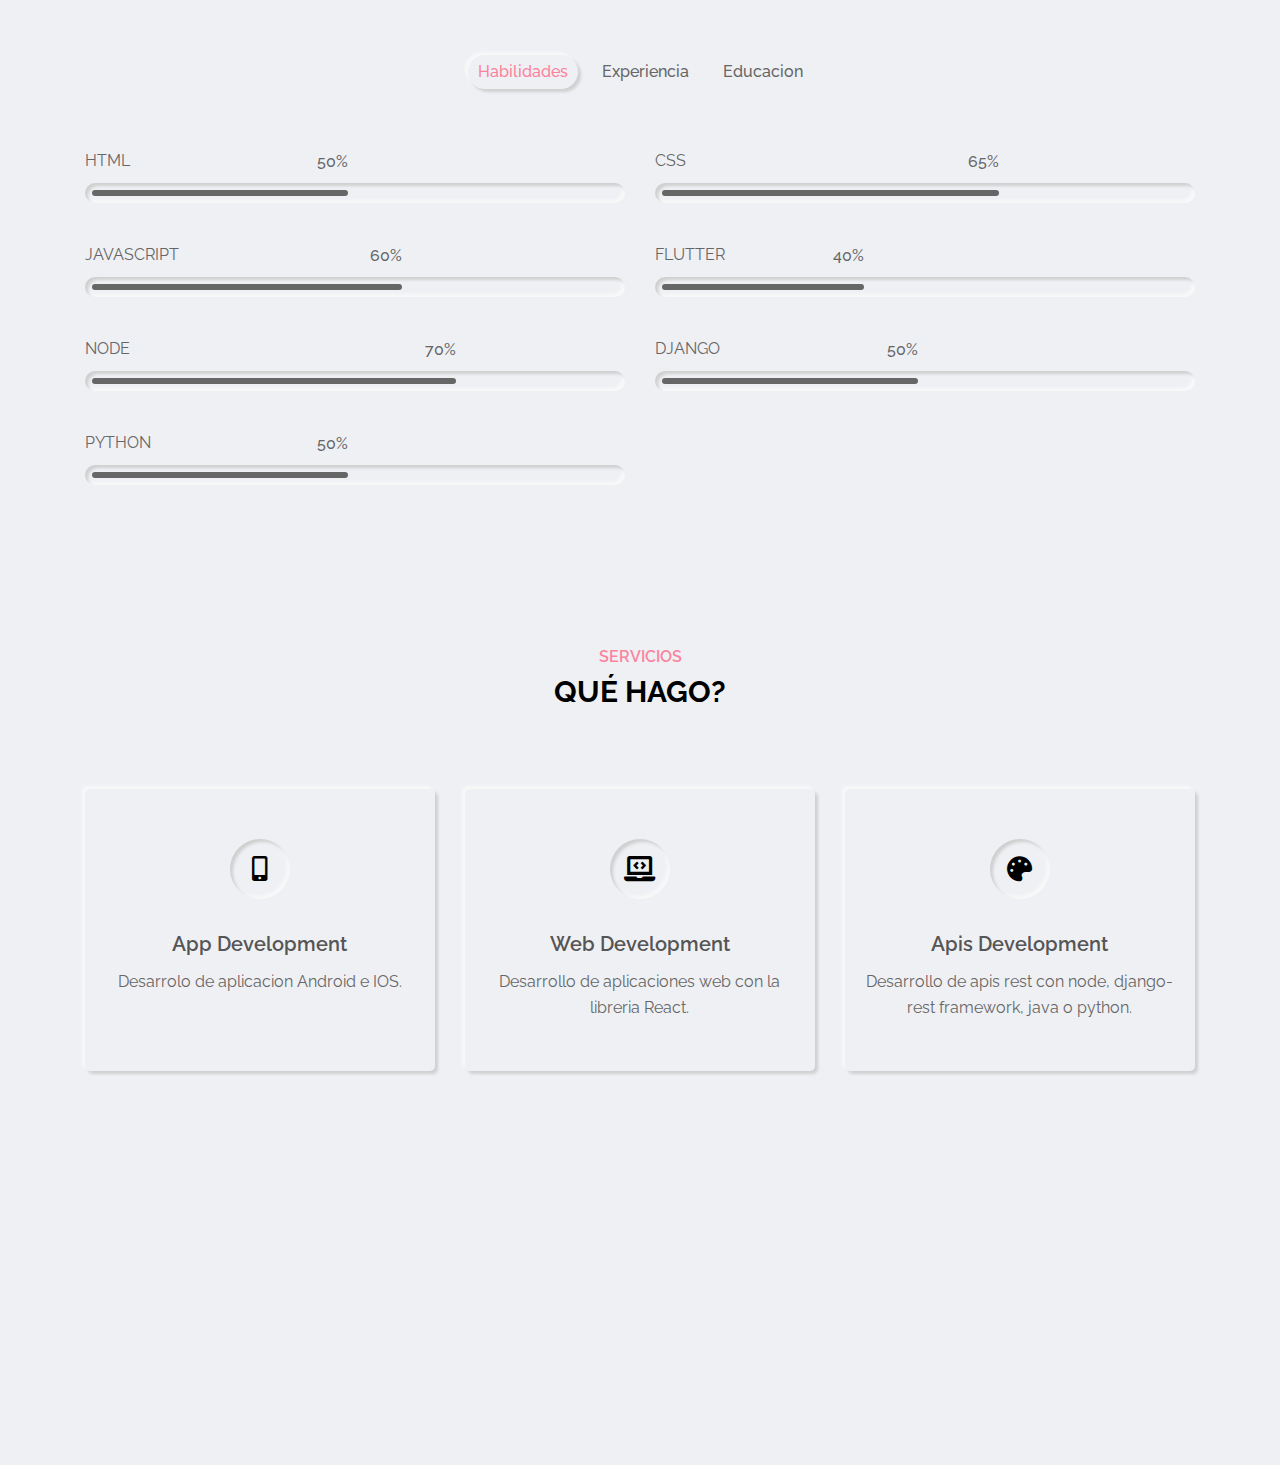
==== commit 55e0a578: "add section services" ====
--- a/index.html
+++ b/index.html
@@ -10,6 +10,7 @@
   <!-- main css -->
   <link rel="stylesheet" type="text/css" href="css/style.css">
   <link rel="stylesheet" type="text/css" href="css/skins/color-1.css">
+  <meta name="theme-color" content='#0000ff'>
 </head>
 
 <body>
@@ -340,6 +341,53 @@
   </section>
   <!-- about section end -->
 
+  <!-- service section start -->
+  <section class="service-section section">
+    <div class="container">
+      <div class="row">
+        <div class="section-title">
+          <h2 data-heading="Servicios">Qué hago?</h2>
+        </div>
+      </div>
+      <div class="row">
+        <!-- service item start -->
+        <div class="service-item">
+          <div class="service-item-inner outer-shadow">
+            <div class="icon inner-shadow">
+              <i class="fas fa-mobile-alt"></i>
+            </div>
+            <h3>app development</h3>
+            <p>Desarrolo de aplicacion Android e IOS.</p>
+          </div>
+        </div>
+        <!-- service item end -->
+        <!-- service item start -->
+        <div class="service-item">
+          <div class="service-item-inner outer-shadow">
+            <div class="icon inner-shadow">
+              <i class="fas fa-laptop-code"></i>
+            </div>
+            <h3>Web development</h3>
+            <p>Desarrollo de aplicaciones web con la libreria React.</p>
+          </div>
+        </div>
+        <!-- service item end -->
+        <!-- service item start -->
+        <div class="service-item">
+          <div class="service-item-inner outer-shadow">
+            <div class="icon inner-shadow">
+              <i class="fas fa-palette"></i>
+            </div>
+            <h3>Apis development</h3>
+            <p>Desarrollo de apis rest con node, django-rest framework, java o python.</p>
+          </div>
+        </div>
+        <!-- service item end -->
+      </div>
+    </div>
+  </section>
+  <!-- service section end -->
+
 
   <!-- main js -->
   <script src="js/main.js"></script>
--- a/css/style.css
+++ b/css/style.css
@@ -18,6 +18,7 @@
   --outer-shadow: 3px 3px 3px #d0d0d0, -3px -3px 3px #f8f8f8;
   --outer-shadow-0: 0 0 0 #d0d0d0, 0 0 0 #f8f8f8;
   --inner-shadow: inset 3px 3px 3px #d0d0d0, inset -3px -3px 3px #f8f8f8;
+  --inner-shadow-0: inset 0 0 0 #d0d0d0, inset 0 0 0 #f8f8f8;
 }
 
 html {
@@ -761,3 +762,77 @@
   line-height: 25px;
   margin: 15px 0 0;
 }
+
+/*---------------- service section ----------------*/
+.service-section {
+  padding: 80px 0 80px;
+  min-height: 100vh;
+}
+
+.service-section .service-item {
+  flex: 0 0 33.33%;
+  max-width: 33.33%;
+  padding: 15px;
+  display: flex;
+  flex-wrap: wrap;
+}
+
+.service-section .service-item-inner {
+  padding: 50px 15px;
+  border-radius: 5px;
+  text-align: center;
+  width: 100%;
+}
+
+.service-section .service-item-inner .icon {
+  height: 60px;
+  width: 60px;
+  text-align: center;
+  border-radius: 50%;
+  transition: all 0.3s ease;
+  display: block;
+  margin: 0 auto 30px;
+  position: relative;
+}
+
+.service-section .service-item-inner .icon:after {
+  content: "";
+  position: absolute;
+  left: 0;
+  top: 0;
+  width: 100%;
+  height: 100%;
+  border-radius: 50%;
+  transition: all 0.3s ease;
+}
+
+.service-section .service-item-inner:hover .icon {
+  box-shadow: var(--inner-shadow-0);
+}
+
+.service-section .service-item-inner:hover .icon:after {
+  box-shadow: var(--outer-shadow);
+}
+
+.service-section .service-item-inner .icon i {
+  font-size: 25px;
+  line-height: 60px;
+}
+
+.service-section .service-item-inner:hover .icon i {
+  color: var(--skin-color);
+}
+
+.service-section .service-item-inner h3 {
+  font-size: 20px;
+  font-weight: 600;
+  color: var(--text-black-700);
+  margin: 0 0 10px;
+  text-transform: capitalize;
+}
+.service-section .service-item-inner p {
+  font-size: 16px;
+  color: var(--text-black-600);
+  margin: 0;
+  line-height: 26px;
+}
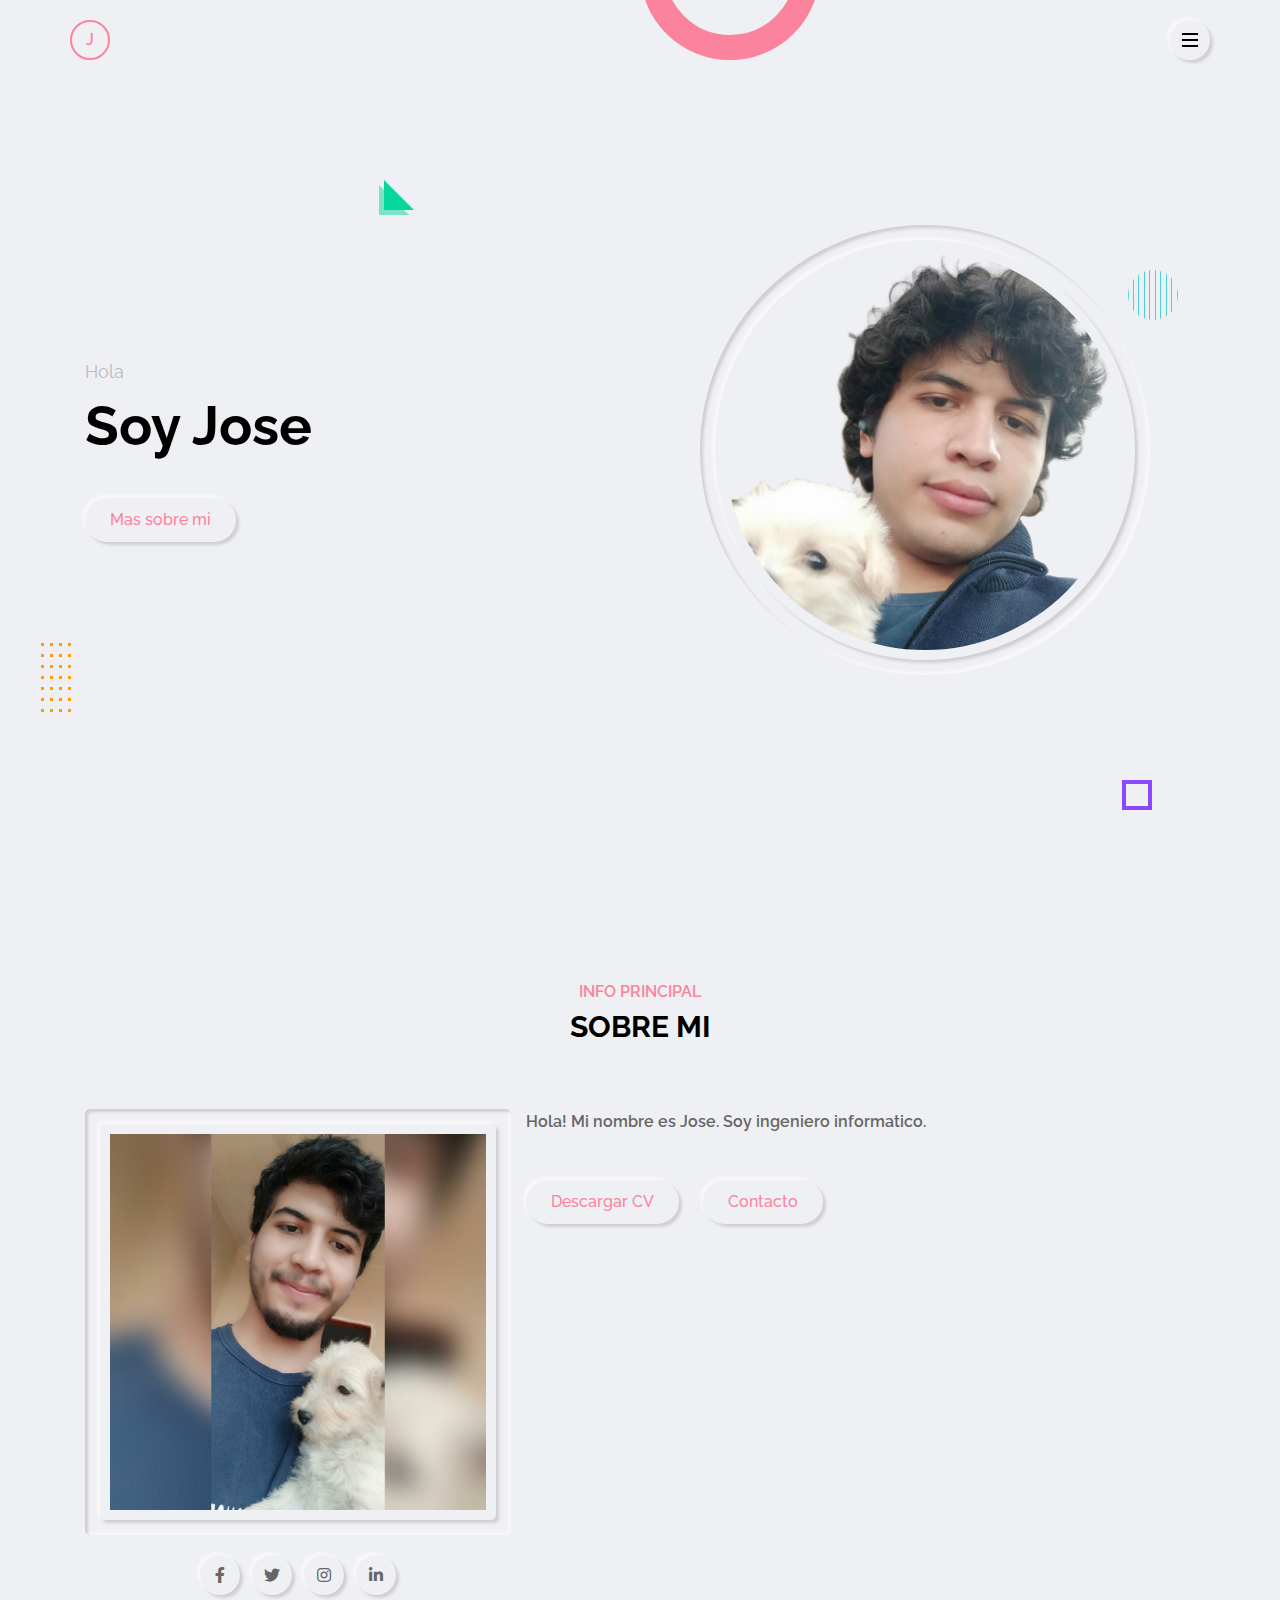
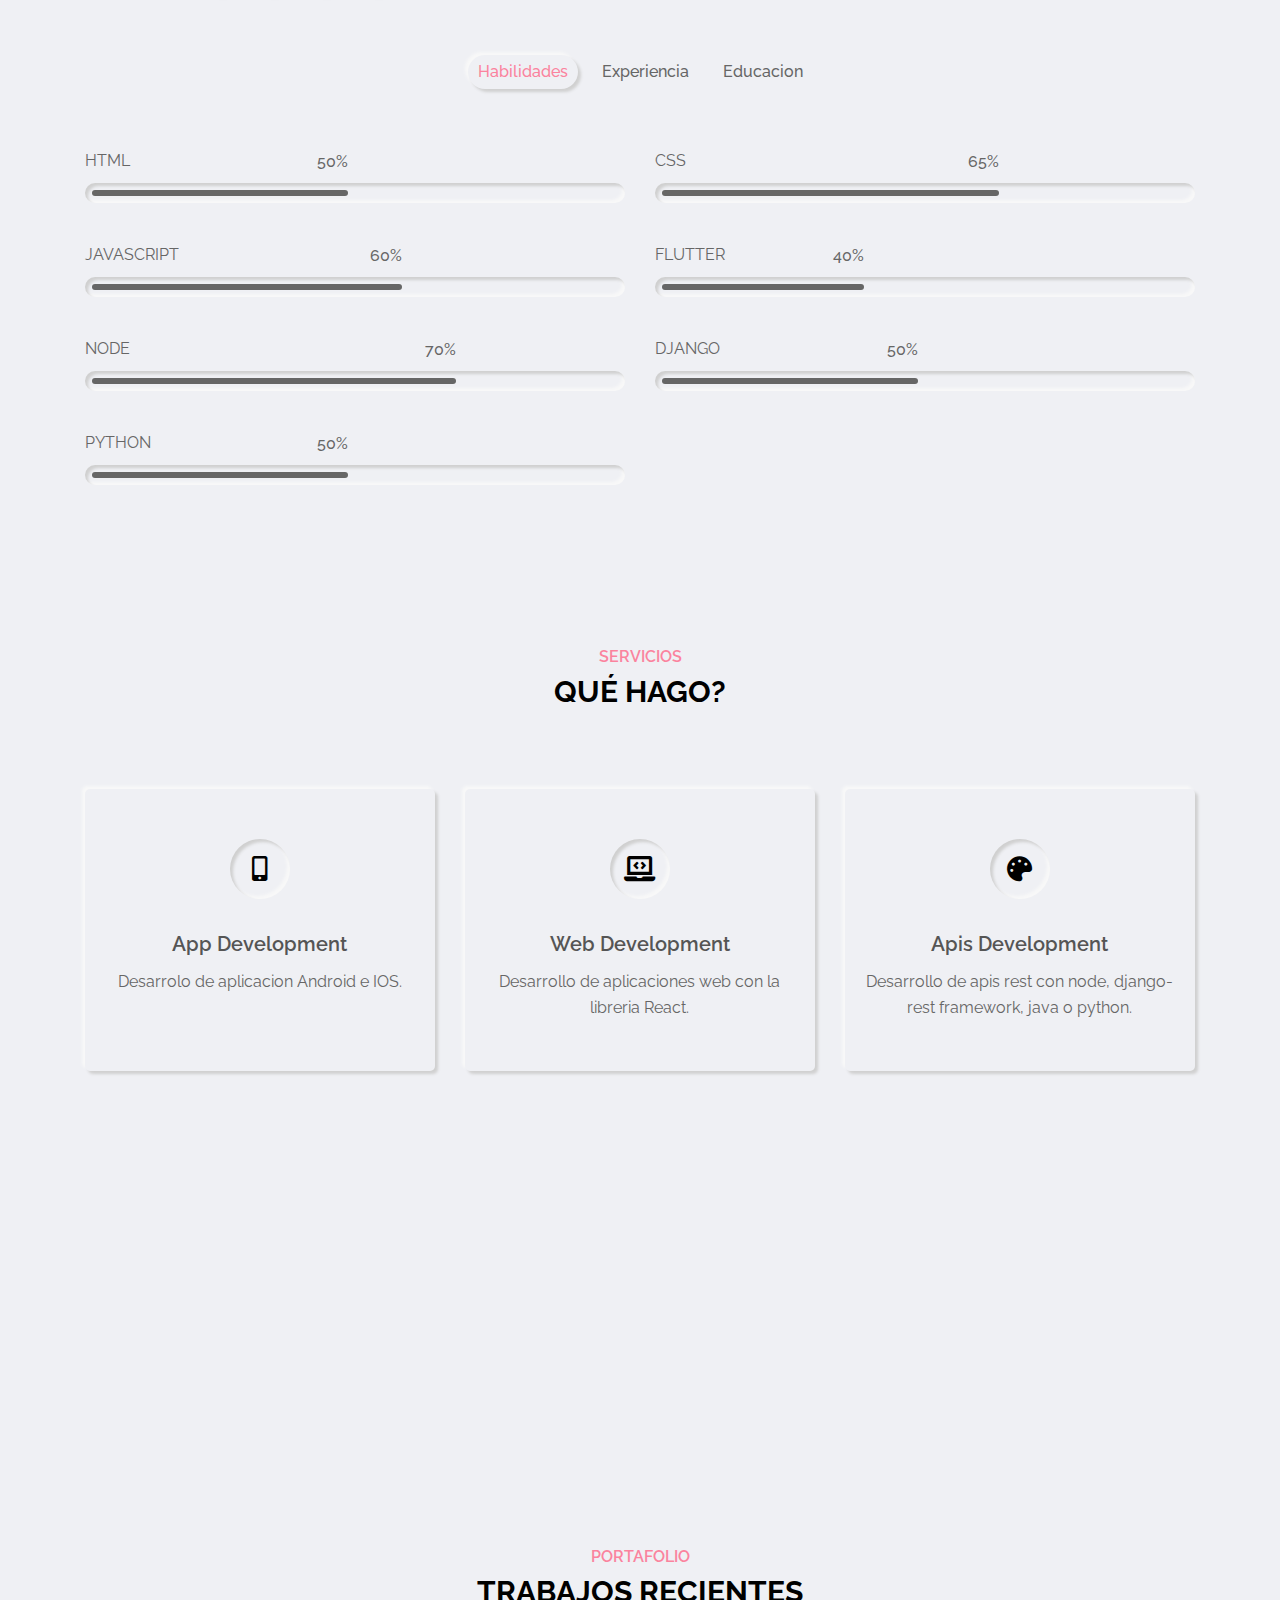
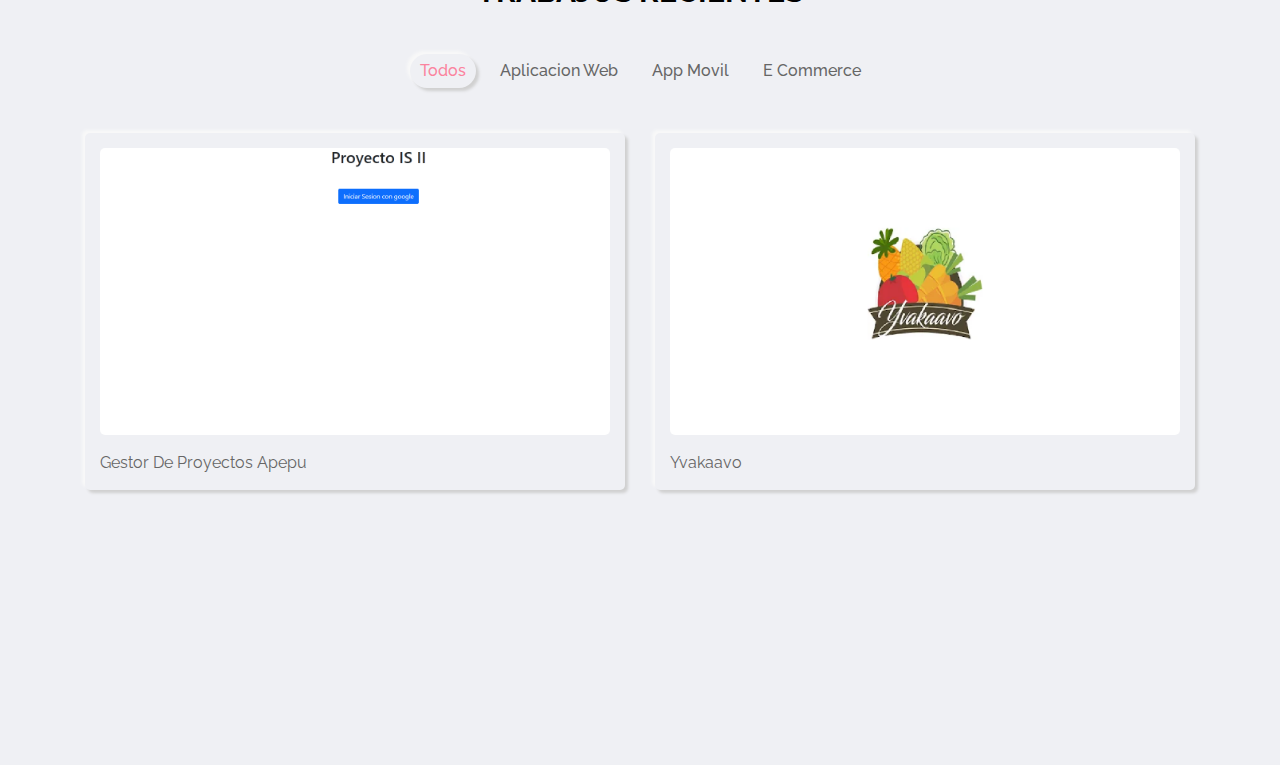
==== commit d85002e7: "complete portfolio section" ====
--- a/index.html
+++ b/index.html
@@ -387,6 +387,156 @@
     </div>
   </section>
   <!-- service section end -->
+  <!-- portfolio section start -->
+  <section class="portfolio-section section">
+    <div class="container">
+      <div class="row">
+        <div class="section-title">
+          <h2 data-heading="Portafolio">Trabajos recientes</h2>
+        </div>
+      </div>
+      <!-- portfolio filter start -->
+      <div class="row">
+        <div class="portfolio-filter">
+          <span class="filter-item outer-shadow active" data-target="all">Todos</span>
+          <span class="filter-item" data-target="web-application">Aplicacion web</span>
+          <span class="filter-item" data-target="mobile-app">App movil</span>
+          <span class="filter-item" data-target="e-commerce">e commerce</span>
+        </div>
+      </div>
+      <!-- portfolio filter end -->
+      <!-- portfolio items start -->
+      <div class="no-data-portfolio">
+        <h3>No hay trabajos recientes</h3>
+      </div>
+      <div class="row portfolio-items">
+        <!-- portfolio item start -->
+        <div class="portfolio-item" data-category="web-application">
+          <div class="portfolio-item-inner outer-shadow">
+            <div class="portfolio-item-img">
+              <img src="img/gestor/img.PNG" data-screenshots="img/gestor/img.PNG">
+              <!-- view project -->
+              <span class="view-project">Ver proyecto</span>
+            </div>
+            <p class="portfolio-item-title">Gestor de Proyectos Apepu</p>
+            <!-- portfolio item details start -->
+            <div class="portfolio-item-details">
+              <div class="row">
+                <div class="description">
+                  <h3>Project Brief:</h3>
+                  <p>Sistema de Gestión de Configuración de Software, utilizando el ciclo de vida iterativo adaptado de
+                    las metodologías SCRUM y KANBAN</p>
+                </div>
+                <div class="info">
+                  <h3>Project Info:</h3>
+                  <ul>
+                    <li>Fecha - <span>2021</span></li>
+                    <li>Cliente - <span>7 semestre</span></li>
+                    <li>Herramientas - <span>django</span></li>
+                    <li>Web - <span><a href="https://apepu-gestor.herokuapp.com" target="_blank">Apepu Gestor</a></span>
+                    </li>
+                  </ul>
+                </div>
+              </div>
+            </div>
+            <!-- portfolio item details end -->
+          </div>
+        </div>
+        <!-- portfolio item end -->
+        <!-- portfolio item start -->
+        <div class="portfolio-item" data-category="mobile-app">
+          <div class="portfolio-item-inner outer-shadow">
+            <div class="portfolio-item-img">
+              <img src="img/yvakaavo/img.png" data-screenshots="img/yvakaavo/img.png">
+              <!-- view project -->
+              <span class="view-project">Ver proyecto</span>
+            </div>
+            <p class="portfolio-item-title">Yvakaavo</p>
+            <!-- portfolio item details start -->
+            <div class="portfolio-item-details">
+              <div class="row">
+                <div class="description">
+                  <h3>Project Brief:</h3>
+                  <p>Yvakaavo es una aplicación que ayuda, a los pequeños y medianos productores de materias primas,
+                    para poder publicar sus productos y en donde los consumidores pueden contactar directamente con los
+                    mismos.</p>
+                </div>
+                <div class="info">
+                  <h3>Project Info:</h3>
+                  <ul>
+                    <li>Fecha - <span>2020</span></li>
+                    <li>Cliente - <span>Apepu Inc.</span></li>
+                    <li>Herramientas - <span>Flutter, android e ios</span></li>
+                    <li>Play Store - <span><a
+                          href="https://play.google.com/store/apps/details?id=com.py.master.yvakaavo&hl=es"
+                          target="_blank">Yvakaavo</a></span>
+                    </li>
+                  </ul>
+                </div>
+              </div>
+            </div>
+            <!-- portfolio item details end -->
+          </div>
+        </div>
+        <!-- portfolio item end -->
+      </div>
+      <!-- portfolio items end -->
+    </div>
+  </section>
+  <!-- portfolio section end -->
+  <!-- portfolio popup start -->
+  <div class="portfolio-popup">
+    <div class="pp-details">
+      <div class="pp-details-inner">
+        <div class="pp-title">
+          <h2>Project title</h2>
+          <p>Category - <span class="pp-project-category">project category</span></p>
+        </div>
+        <div class="pp-project-details">
+          <div class="row">
+            <div class="description">
+              <h3>Project Brief:</h3>
+              <p>Lorem, ipsum dolor sit amet consectetur adipisicing elit. Dicta voluptate vero inventore quis
+                adipisci? Culpa blanditiis maiores illum aut delectus assumenda nobis ratione, enim id sapiente
+                error quos quas sit.</p>
+            </div>
+            <div class="info">
+              <h3>Project Info</h3>
+              <ul>
+                <li>Fecha - <span>fecha</span></li>
+                <li>Cliente - <span>cliente</span></li>
+                <li>Herramientas - <span>tools</span></li>
+                <li>Web - <span><a href="#" target="_blank">Apepu Gestor</a></span>
+                </li>
+              </ul>
+            </div>
+          </div>
+        </div>
+      </div>
+    </div>
+    <div class="separator">
+    </div>
+    <div class="pp-main">
+      <div class="pp-main-inner">
+        <div class="pp-project-details-btn outer-shadow hover-in-shadow">Detalles del proyecto <i
+            class="fas fa-plus"></i></div>
+        <div class="pp-close outer-shadow hover-in-shadow">&times;</div>
+        <img src="img/gestor/img.png" alt="img" class="pp-img outer-shadow">
+        <div class="pp-counter">1 of 6</div>
+      </div>
+      <div class="pp-loader">
+        <div></div>
+      </div>
+      <!-- pp navigation  -->
+      <div class="pp-prev">
+        <i class="fas fa-play"></i>
+      </div>
+      <div class="pp-next">
+        <i class="fas fa-play"></i>
+      </div>
+    </div>
+  </div>
+  <!-- portfolio popup end -->
 
 
   <!-- main js -->
--- a/css/style.css
+++ b/css/style.css
@@ -11,6 +11,7 @@
   --bg-black-900: #000000;
   --bg-black-100: #dddddd;
   --bg-black-50: #eff0f4;
+  --bg-opacity: rgba(255, 255, 255, 0.5);
   --text-black-900: #000000;
   --text-black-700: #555555;
   --text-black-600: #666666;
@@ -30,6 +31,10 @@
   line-height: 1.5;
   overflow-x: hidden;
   background-color: var(--bg-black-50);
+}
+
+body.stop-scrolling {
+  overflow-y: hidden;
 }
 
 *:not(i) {
@@ -836,3 +841,376 @@
   margin: 0;
   line-height: 26px;
 }
+
+/* ------------------ portfolio section -------------------- */
+.portfolio-section {
+  padding: 80px 0 80px;
+  min-height: 100vh;
+  /* display: none; */
+}
+
+.portfolio-section .section-title {
+  margin-bottom: 40px;
+}
+
+.portfolio-section .portfolio-filter {
+  padding: 0 15px;
+  flex: 0 0 100%;
+  max-width: 100%;
+  text-align: center;
+  margin-bottom: 20px;
+}
+
+.portfolio-section .no-data-portfolio {
+  display: flex;
+  align-items: center;
+  justify-content: center;
+  display: none;
+  animation: fadeInTop 0.5s;
+}
+
+.portfolio-section .no-data-portfolio h3 {
+  color: var(--skin-color);
+}
+
+.portfolio-section .filter-item {
+  display: inline-block;
+  margin: 0 5px 10px;
+  padding: 5px 10px;
+  border-radius: 30px;
+  cursor: pointer;
+  font-weight: 500;
+  color: var(--text-black-600);
+  text-transform: capitalize;
+  font-size: 16px;
+  transition: all 0.3s ease;
+}
+
+.portfolio-section .portfolio-item.hide {
+  display: none;
+}
+
+.portfolio-section .portfolio-item.show {
+  display: block;
+  animation: fadeInTop 0.5s ease;
+}
+
+.portfolio-section .filter-item:hover:not(.active) {
+  opacity: 0.6;
+}
+
+.portfolio-section .filter-item.active {
+  color: var(--skin-color);
+}
+
+.portfolio-section .portfolio-item {
+  flex: 0 50%;
+  max-width: 50%;
+  padding: 15px;
+  display: flex;
+  flex-wrap: wrap;
+}
+
+.portfolio-section .portfolio-item-inner {
+  padding: 15px;
+  border-radius: 5px;
+  cursor: pointer;
+  width: 100%;
+}
+
+.portfolio-section .portfolio-item-img img {
+  border-radius: 5px;
+  width: 100%;
+  transition: all 0.3s ease;
+}
+
+.portfolio-section .portfolio-item-inner:hover .portfolio-item-img img {
+  transform: translateY(-25px);
+}
+
+.portfolio-section .portfolio-item-img {
+  position: relative;
+}
+
+.portfolio-section .portfolio-item-img .view-project {
+  text-transform: capitalize;
+  font-size: 16px;
+  font-weight: 500;
+  color: var(--skin-color);
+  transition: all 0.3s ease;
+  position: absolute;
+  left: 0;
+  bottom: -4px;
+  transform: translateY(-5px);
+  z-index: -1;
+  opacity: 0;
+}
+
+.portfolio-section .portfolio-item-inner:hover .view-project {
+  transform: translateY(0px);
+  opacity: 1;
+}
+
+.portfolio-section .portfolio-item-details {
+  display: none;
+}
+
+.portfolio-section .portfolio-item-inner p {
+  font-size: 16px;
+  margin: 16px 0 0;
+  color: var(--text-black-600);
+  text-transform: capitalize;
+}
+
+/* ------------------------------- portfolio popup ------------------------- */
+.portfolio-popup {
+  background-color: var(--bg-black-50);
+  position: fixed;
+  left: 0;
+  top: 0;
+  width: 100%;
+  height: 100%;
+  z-index: 1000;
+  overflow-y: scroll;
+  opacity: 0;
+  visibility: hidden;
+  transition: all 0.3s ease;
+  /* display: none; */
+}
+
+.portfolio-popup .pp-loader {
+  position: fixed;
+  left: 0;
+  top: 0;
+  height: 100%;
+  width: 100%;
+  z-index: 1005;
+  background-color: var(--bg-opacity);
+  display: flex;
+  align-items: center;
+  justify-content: center;
+  visibility: hidden;
+  opacity: 0;
+}
+
+.portfolio-popup .pp-loader.active {
+  visibility: visible;
+  opacity: 1;
+}
+
+.portfolio-popup .pp-loader div {
+  height: 40px;
+  width: 40px;
+  border: 3px solid var(--skin-color);
+  border-radius: 50%;
+  border-right: 3px solid transparent;
+  animation: spin 2s linear infinite;
+}
+
+.portfolio-popup.open {
+  visibility: visible;
+  opacity: 1;
+}
+.portfolio-popup .pp-details {
+  max-width: 1350px;
+  width: calc(85% + 30px);
+  margin: auto;
+  max-height: 0;
+  overflow: hidden;
+  opacity: 0;
+  transition: all 0.5s ease;
+}
+
+.portfolio-popup .pp-details.active {
+  opacity: 1;
+}
+
+.portfolio-popup .pp-project-details h3 {
+  font-size: 20px;
+  font-weight: 600;
+  color: var(--text-black-700);
+  margin: 0 0 15px;
+  text-transform: capitalize;
+}
+
+.portfolio-popup .pp-details-inner {
+  padding: 30px 0;
+}
+
+.portfolio-popup .pp-title {
+  padding: 0 15px;
+}
+
+.portfolio-popup .pp-title h2 {
+  font-size: 20px;
+  color: var(--bg-black-900);
+}
+.portfolio-popup .pp-title p {
+  font-size: 14px;
+  font-weight: 600;
+  color: var(--text-black-600);
+  margin: 0 0 15px;
+  border-bottom: 1px solid var(--bg-black-100);
+}
+
+.portfolio-popup .pp-title p span {
+  font-weight: 400;
+  text-transform: capitalize;
+}
+
+.portfolio-popup .description {
+  flex: 0 0 65%;
+  max-width: 65%;
+  padding: 0 15px;
+}
+
+.portfolio-popup .description p {
+  font-size: 16px;
+  color: var(--text-black-600);
+  line-height: 26px;
+  margin: 0;
+}
+
+.portfolio-popup .info {
+  flex: 0 0 35%;
+  max-width: 35%;
+}
+
+.portfolio-popup .info ul li {
+  display: block;
+  margin-bottom: 10px;
+  font-weight: 600;
+  color: var(--text-black-600);
+  font-size: 16px;
+}
+
+.portfolio-popup .info ul li span {
+  font-weight: 400;
+}
+
+.portfolio-popup .info ul li a {
+  color: var(--skin-color);
+}
+
+.portfolio-popup .info ul li:last-child {
+  margin-bottom: 0;
+}
+
+.portfolio-popup .separator {
+  height: 1px;
+  width: 100%;
+  display: block;
+  background-color: var(--bg-black-100);
+}
+
+.portfolio-popup .pp-img {
+  max-width: 100%;
+  width: auto;
+  height: auto;
+  padding: 10px;
+  border-radius: 5px;
+}
+
+.portfolio-popup .pp-main {
+  min-height: 100vh;
+  max-width: 1350px;
+  width: 85%;
+  margin: auto;
+  display: flex;
+  align-items: center;
+  justify-content: center;
+}
+
+.portfolio-popup .pp-main-inner {
+  padding: 75px 0 50px;
+  position: relative;
+}
+
+.portfolio-popup .pp-project-details-btn {
+  position: absolute;
+  left: 0;
+  border-radius: 30px;
+  font-size: 16px;
+  font-weight: 500;
+  padding: 0 15px;
+  color: var(--skin-color);
+  cursor: pointer;
+  top: 15px;
+  height: 40px;
+  line-height: 40px;
+  transition: all 0.3s ease;
+}
+
+.portfolio-popup .pp-project-details-btn i {
+  margin-left: 4px;
+}
+
+.portfolio-popup .pp-project-details-btn:after {
+  border-radius: 30px;
+}
+
+.portfolio-popup .pp-close {
+  position: absolute;
+  border-radius: 50%;
+  text-align: center;
+  line-height: 35px;
+  font-size: 35px;
+  color: var(--text-black-600);
+  right: 0;
+  height: 40px;
+  width: 40px;
+  top: 15px;
+  transition: all 0.3s ease;
+  cursor: pointer;
+}
+
+.portfolio-popup .pp-close:after {
+  border-radius: 50%;
+}
+
+.portfolio-popup .pp-counter {
+  position: absolute;
+  right: 0;
+  height: 40px;
+  line-height: 40px;
+  bottom: 5px;
+  font-size: 16px;
+  color: var(--text-black-600);
+}
+
+.portfolio-popup .pp-prev,
+.portfolio-popup .pp-next {
+  position: fixed;
+  top: 50%;
+  height: 40px;
+  width: 40px;
+  text-align: center;
+  font-size: 20px;
+  cursor: pointer;
+  z-index: 1010;
+  color: var(--text-black-900);
+  transition: all 0.3s ease;
+  opacity: 0.6;
+}
+
+.portfolio-popup .pp-prev:hover,
+.portfolio-popup .pp-next:hover {
+  opacity: 1;
+}
+
+.portfolio-popup .pp-prev i,
+.portfolio-popup .pp-next i {
+  line-height: 40px;
+}
+
+.portfolio-popup .pp-prev i {
+  transform: rotate(180deg);
+}
+
+.portfolio-popup .pp-prev {
+  left: 15px;
+}
+
+.portfolio-popup .pp-next {
+  right: 15px;
+}
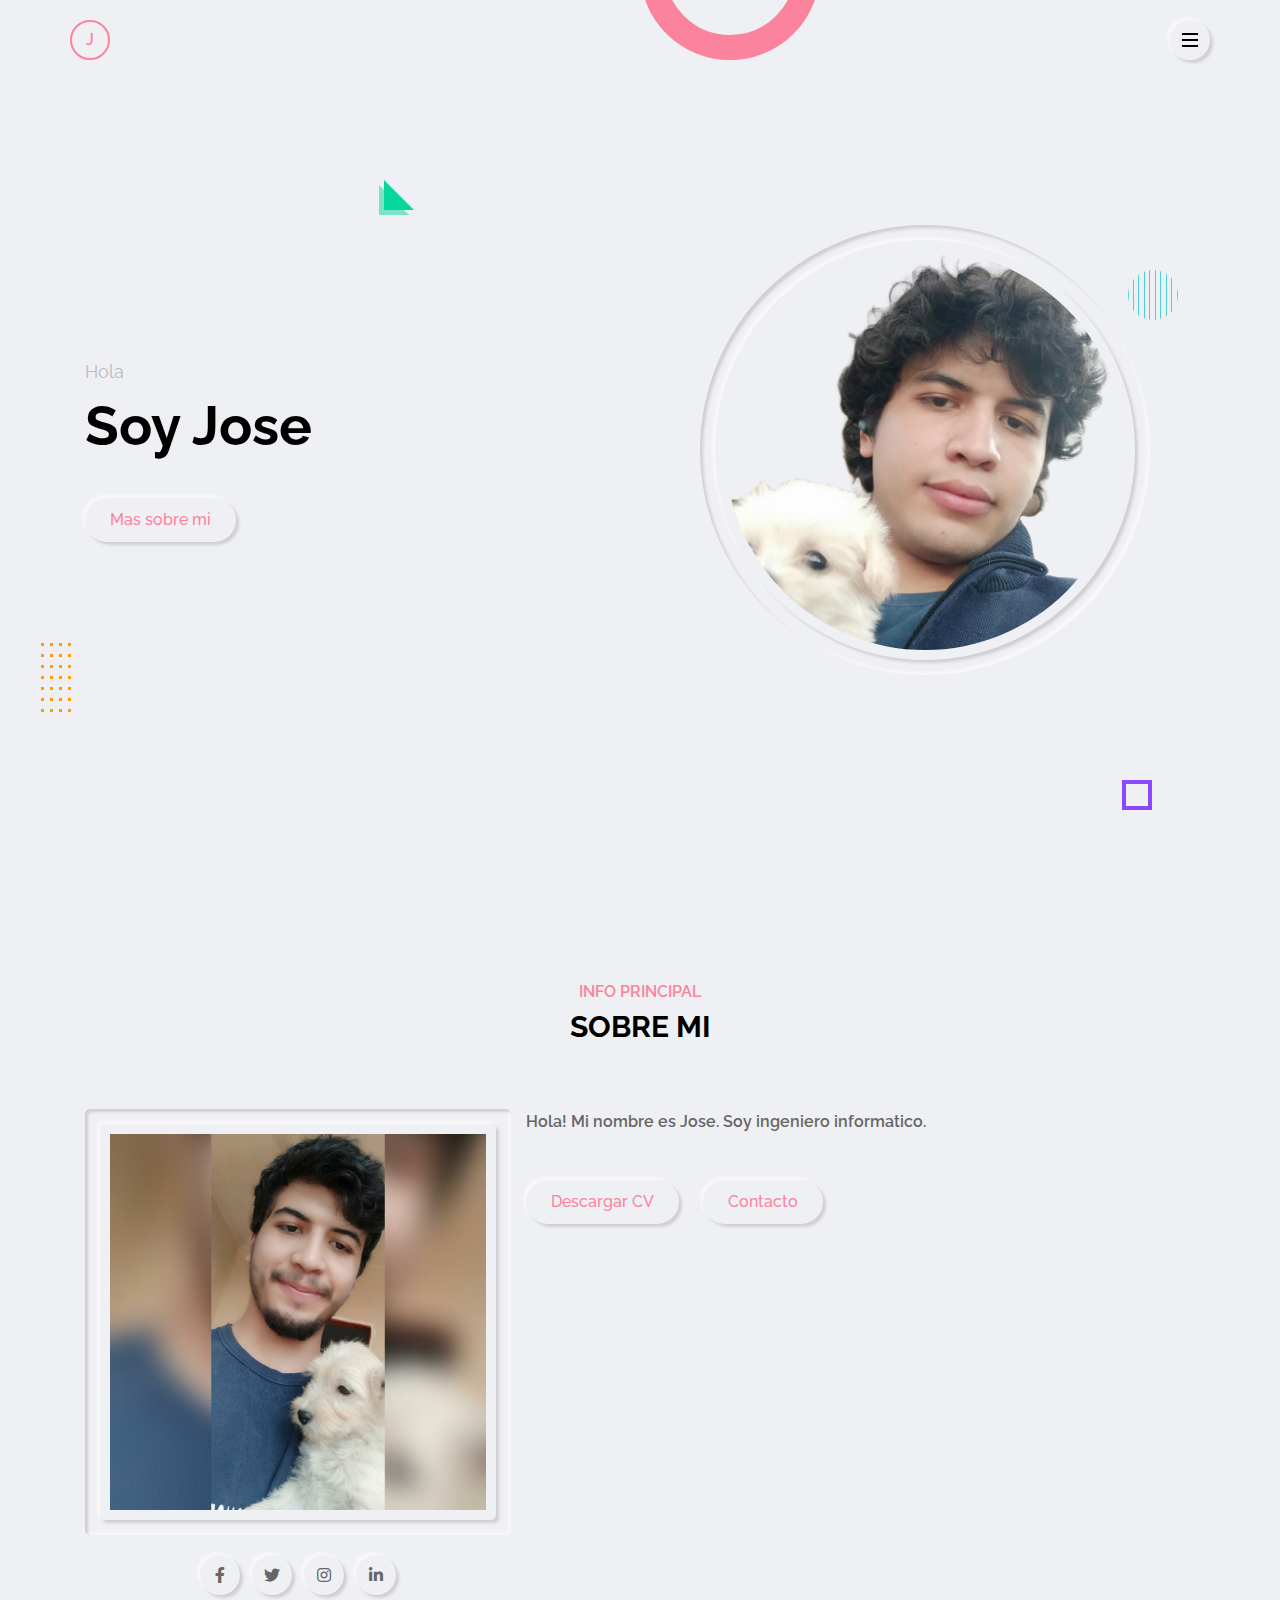
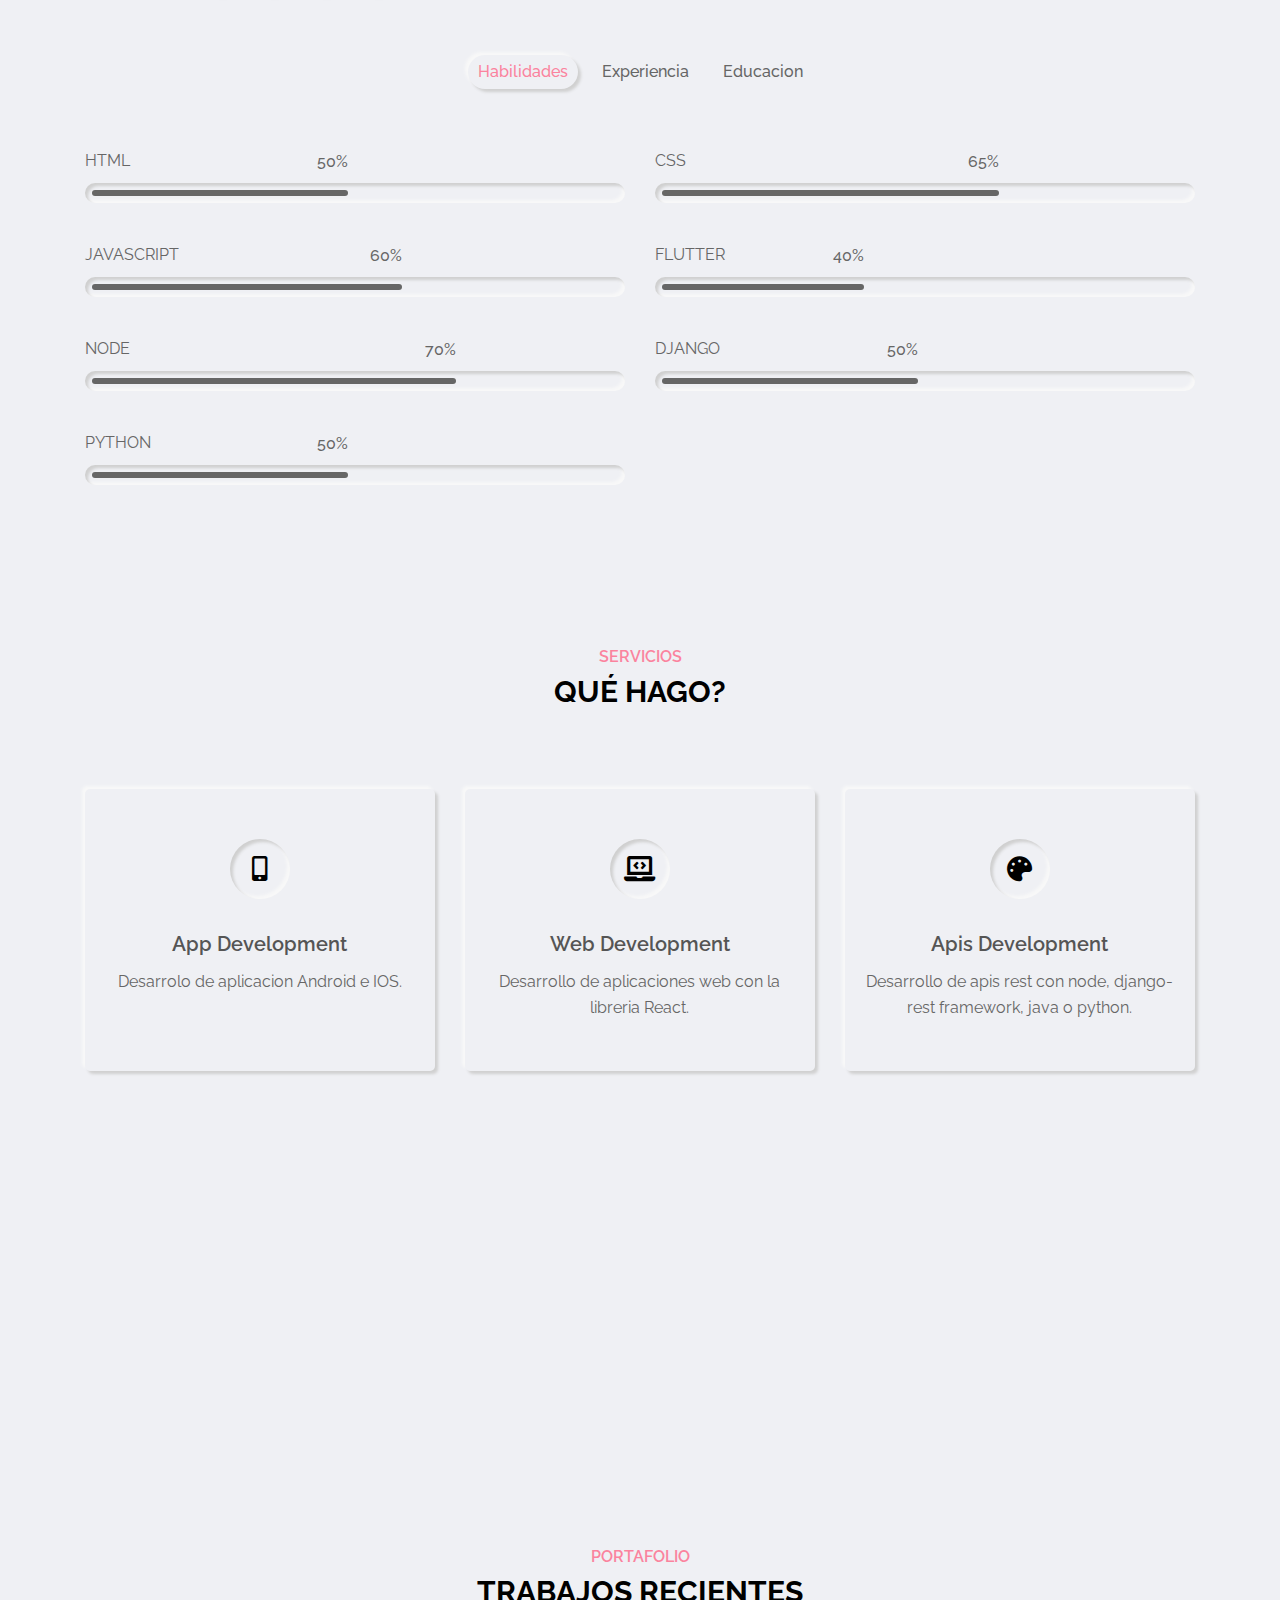
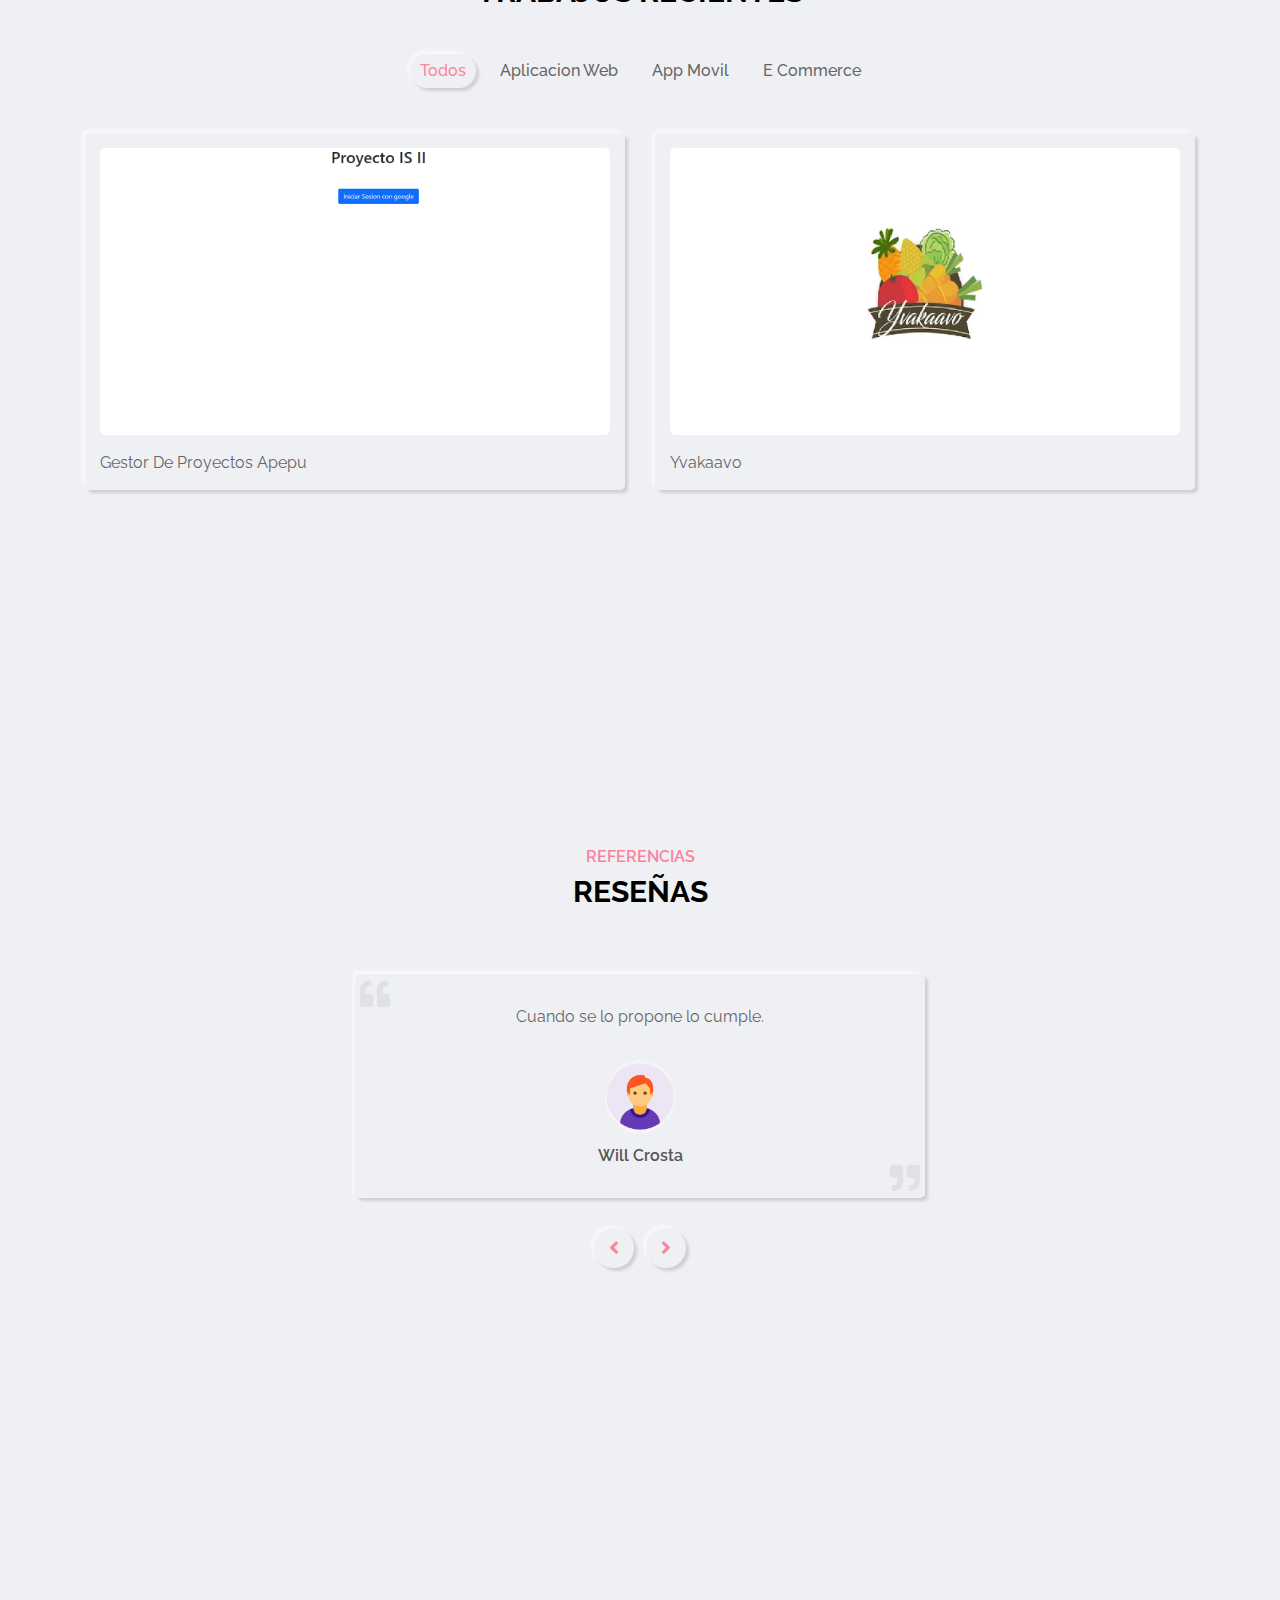
==== commit 7bd6ad9c: "add testimonial section" ====
--- a/index.html
+++ b/index.html
@@ -484,6 +484,51 @@
     </div>
   </section>
   <!-- portfolio section end -->
+
+  <!-- testimonial section start -->
+  <section class="testimonial-section section">
+    <div class="container">
+      <div class="row">
+        <div class="section-title">
+          <h2 data-heading="Referencias">Reseñas</h2>
+        </div>
+      </div>
+      <div class="row">
+        <div class="testi-box">
+          <div class="testi-slider outer-shadow">
+            <div class="testi-slider-container">
+              <!-- testi item start -->
+              <div class="testi-item">
+                <i class="fas fa-quote-left left"></i>
+                <i class="fas fa-quote-right right"></i>
+                <p>Soy un chico con ganas de aprender diariamente.
+                </p>
+                <img src="img/testimonial/1.png" alt="testimonio">
+                <span>Jose Garcete</span>
+              </div>
+              <!-- testi item end -->
+              <!-- testi item start -->
+              <div class="testi-item active">
+                <i class="fas fa-quote-left left"></i>
+                <i class="fas fa-quote-right right"></i>
+                <p>Cuando se lo propone lo cumple.
+                </p>
+                <img src="img/testimonial/1.png" alt="testimonio">
+                <span>Will Crosta</span>
+              </div>
+              <!-- testi item end -->
+            </div>
+          </div>
+          <div class="testi-slider-nav">
+            <span class="prev outer-shadow hover-in-shadow"><i class="fas fa-angle-left"></i></span>
+            <span class="next outer-shadow hover-in-shadow"><i class="fas fa-angle-right"></i></span>
+          </div>
+        </div>
+      </div>
+    </div>
+  </section>
+  <!-- testimonial section end -->
+
   <!-- portfolio popup start -->
   <div class="portfolio-popup">
     <div class="pp-details">
--- a/css/style.css
+++ b/css/style.css
@@ -1214,3 +1214,97 @@
 .portfolio-popup .pp-next {
   right: 15px;
 }
+
+/* -------------- Testimonial section -----------------*/
+.testimonial-section {
+  padding: 80px 0 80px;
+  min-height: 100vh;
+}
+
+.testimonial-section .testi-box {
+  width: 100%;
+  max-width: 600px;
+  margin: auto;
+  padding: 0 15px;
+}
+
+.testimonial-section .testi-slider {
+  border-radius: 5px;
+  overflow: hidden;
+}
+
+.testimonial-section .testi-slider-container {
+  display: flex;
+  transition: margin 1s ease;
+  align-items: center;
+}
+
+.testimonial-section .testi-item {
+  padding: 30px;
+  text-align: center;
+  position: relative;
+}
+
+.testimonial-section .testi-item i {
+  position: absolute;
+  font-size: 30px;
+  color: var(--text-black-600);
+  opacity: 0.1;
+}
+
+.testimonial-section .testi-item i.left {
+  left: 5px;
+  top: 5px;
+}
+.testimonial-section .testi-item i.right {
+  right: 5px;
+  bottom: 5px;
+}
+
+.testimonial-section .testi-item p {
+  font-size: 16px;
+  line-height: 26px;
+  color: var(--text-black-600);
+  margin: 0 0 30px;
+}
+
+.testimonial-section .testi-item img {
+  max-width: 70px;
+  display: inline-block;
+  border-radius: 50%;
+  width: 100%;
+}
+
+.testimonial-section .testi-item span {
+  display: block;
+  margin: 10px 0 0;
+  font-weight: 600;
+  font-size: 16px;
+  color: var(--text-black-700);
+  text-transform: capitalize;
+}
+
+.testimonial-section .testi-slider-nav {
+  margin-top: 30px;
+  text-align: center;
+}
+
+.testimonial-section .testi-slider-nav span {
+  height: 40px;
+  width: 40px;
+  color: var(--skin-color);
+  display: inline-block;
+  font-size: 20px;
+  cursor: pointer;
+  transition: all 0.3s ease;
+  border-radius: 50%;
+  margin: 0 4px;
+}
+
+.testimonial-section .testi-slider-nav span i {
+  line-height: 40px;
+}
+
+.testimonial-section .testi-slider-nav span:after {
+  border-radius: 50%;
+}
